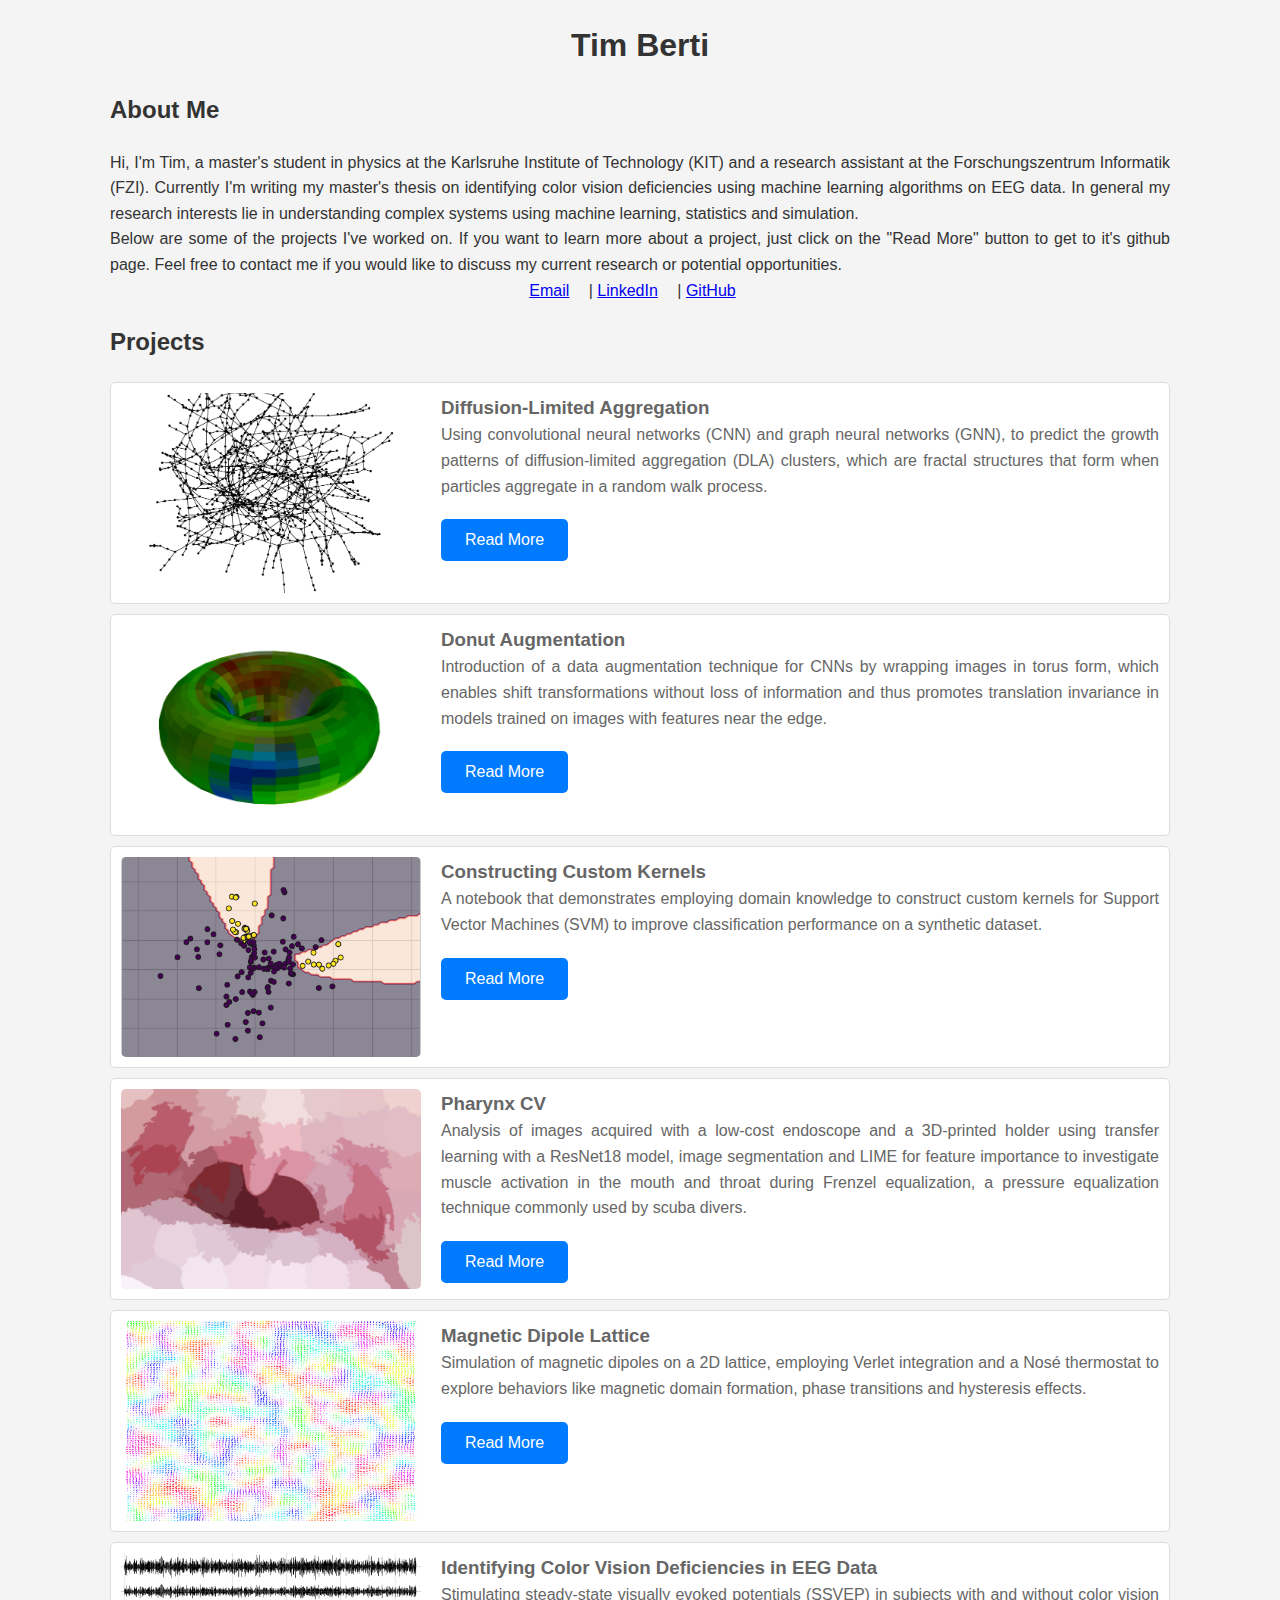
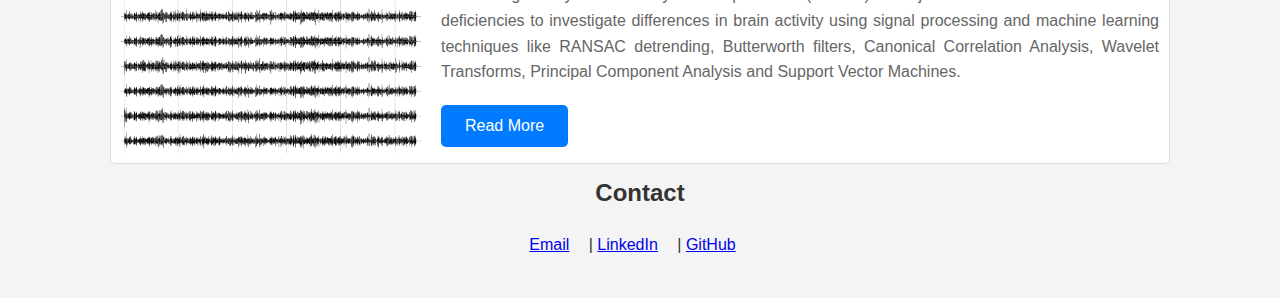
==== index.html @ b126a379 "about" ====
<!DOCTYPE html>
<html lang="en">
<head>
    <meta charset="UTF-8">
    <meta name="viewport" content="width=device-width, initial-scale=1.0">
    <title>Tim Berti - Portfolio</title>
    <meta name="description" content="Tim Berti's portfolio website showcasing projects and research in physics, machine learning, data science and simulation.">
    <meta name="keywords" content="Tim Berti, portfolio, physics, machine learning, data science, simulation, research">
    <meta name="author" content="Tim Berti">
    <link rel="stylesheet" href="style.css">
</head>
<body class="container">
    <header>
        <h1>Tim Berti</h1>
    </header>
    <section id="about">
        <h2>About Me</h2>
        <p>
            Hi, I'm Tim, a master's student in physics at the Karlsruhe Institute of Technology (KIT) and a research assistant at the Forschungszentrum Informatik (FZI). Currently I'm writing my master's thesis on identifying color vision deficiencies using machine learning algorithms on EEG data. In general my research interests lie in understanding complex systems using machine learning, statistics and simulation. 
        </p>
        <p>
            Below are some of the projects I've worked on. If you want to learn more about a project, just click on the "Read More" button to get to it's github page. Feel free to contact me if you would like to discuss my current research or potential opportunities.
        </p>
        <p class="nav-links"><a href="mailto:tim.fabian.berti@gmail.com">Email</a> | <a href="https://www.linkedin.com/in/tim-berti/">LinkedIn</a> | <a href="https://www.github.com/TimBerti">GitHub</a></p>
    </section>
    <section id="projects">
        <h2>Projects</h2>
        <div class="project-card">
            <img src="./images/graph.png" alt="DLA">
            <div>
                <h3>Diffusion-Limited Aggregation</h3>
                <p class="project-description">
                    Using convolutional neural networks (CNN) and graph neural networks (GNN), to predict the growth patterns of diffusion-limited aggregation (DLA) clusters, which are fractal structures that form when particles aggregate in a random walk process.
                </p>
                <button class="project-button" onclick="window.location.href='https://github.com/TimBerti/diffusion-limited-aggregation'">
                    Read More
                </button>
            </div>
        </div>
        <div class="project-card">
            <img src="./images/donut.png" alt="Donut">
            <div>
                <h3>Donut Augmentation</h3>
                <p class="project-description">
                    Introduction of a data augmentation technique for CNNs by wrapping images in torus form, which enables shift transformations without loss of information and thus promotes translation invariance in models trained on images with features near the edge.
                </p>
                <button class="project-button" onclick="window.location.href='https://github.com/TimBerti/donut-augmentation'">
                    Read More
                </button>
            </div>
        </div>
        <div class="project-card">
            <img src="./images/generalized_cone_kernel.png" alt="Custom Kernel">
            <div>
                <h3>Constructing Custom Kernels</h3>
                <p class="project-description">
                    A notebook that demonstrates employing domain knowledge to construct custom kernels for Support Vector Machines (SVM) to improve classification performance on a synthetic dataset.
                </p>
                <button class="project-button" onclick="window.location.href='./articles/generalized_cone_kernel.html'">
                    Read More
                </button>
            </div>
        </div>
        <div class="project-card">
            <img src="./images/superpixel.png" alt="Pharynx">
            <div>
                <h3>Pharynx CV</h3>
                <p class="project-description">
                    Analysis of images acquired with a low-cost endoscope and a 3D-printed holder using transfer learning with a ResNet18 model, image segmentation and LIME for feature importance to investigate muscle activation in the mouth and throat during Frenzel equalization, a pressure equalization technique commonly used by scuba divers.
                </p>
                <button class="project-button" onclick="window.location.href='https://github.com/TimBerti/pharynx-cv'">
                    Read More
                </button>
            </div>
        </div>
        <div class="project-card">
            <img src="./images/lattice_100.png" alt="Magnetic Dipole Lattice">
            <div>
                <h3>Magnetic Dipole Lattice</h3>
                <p class="project-description">
                    Simulation of magnetic dipoles on a 2D lattice, employing Verlet integration and a Nosé thermostat to explore behaviors like magnetic domain formation, phase transitions and hysteresis effects.
                </p>
                <button class="project-button" onclick="window.location.href='https://github.com/TimBerti/magnetic-dipole-lattice'">
                    Read More
                </button>
            </div>
        </div>
        <div class="project-card">
            <img src="./images/eeg.png" alt="EEG">
            <div>
                <h3>Identifying Color Vision Deficiencies in EEG Data</h3>
                <p class="project-description">
                    Stimulating steady-state visually evoked potentials (SSVEP) in subjects with and without color vision deficiencies to investigate differences in brain activity using signal processing and machine learning techniques like RANSAC detrending, Butterworth filters, Canonical Correlation Analysis, Wavelet Transforms, Principal Component Analysis and Support Vector Machines.
                </p>
                <button class="project-button" onclick="window.location.href='https://github.com/TimBerti/ssvep-cvd'">
                    Read More
                </button>
            </div>
        </div>
    </section>
    <section id="contact" class="centered">
        <h2>Contact</h2>
        <p class="nav-links"><a href="mailto:tim.fabian.berti@gmail.com">Email</a> | <a href="https://www.linkedin.com/in/tim-berti/">LinkedIn</a> | <a href="https://www.github.com/TimBerti">GitHub</a></p>
    </section>
</body>
</html>

<script async src="https://www.googletagmanager.com/gtag/js?id=G-N5M7EVT8NL"></script>
<script>
  window.dataLayer = window.dataLayer || [];
  function gtag(){dataLayer.push(arguments);}
  gtag('js', new Date());

  gtag('config', 'G-N5M7EVT8NL');
</script>
---- style.css ----
/* Reset some default styles */
* {
    margin: 0;
    padding: 0;
    box-sizing: border-box;
}

body {
    font-family: 'Segoe UI', Tahoma, Geneva, Verdana, sans-serif;
    line-height: 1.6;
    color: #333;
    background-color: #f4f4f4;
    padding: 20px;
    max-width: 1100px;
    margin: auto;
    text-align: justify;
}

header, .contact, h2 {
    margin-bottom: 20px;
}

header, .centered {
    text-align: center;
}

h1, h2 {
    color: #333;
}

.nav-links a {
    margin-right: 15px;
}

.nav-links {
    text-align: center;
    margin-bottom: 20px;
}

.section {
    margin-bottom: 20px;
}

.project-card {
    display: flex;
    background: #fff;
    border: 1px solid #ddd;
    margin-bottom: 10px;
    padding: 10px;
    border-radius: 5px;
    transition: box-shadow 0.3s ease;
    align-items: flex-start; /* Adjust vertical alignment */
}

.project-card:hover {
    box-shadow: 0 5px 15px rgba(0,0,0,0.1);
}

.project-card img {
    flex: 0 0 auto; /* Don't grow, don't shrink, auto for natural aspect ratio */
    width: 300px; /* Fixed width for all images */
    height: 200px; /* Fixed height for all images */
    object-fit: cover; /* Cover the area without breaking aspect ratio */
    margin-right: 20px;
    border-radius: 5px;
}

.project-description, h3 {
    color: #666;
    margin: 0;
    text-align: justify;
}

.project-button {
    display: inline-block;
    background-color: #007BFF; /* Primary button color */
    color: #FFFFFF; /* Text color */
    padding: 12px 24px; /* Vertical and horizontal padding */
    font-size: 16px; /* Text size */
    border: none; /* Removes the default border */
    cursor: pointer; /* Changes the cursor to indicate it's clickable */
    border-radius: 5px; /* Rounds the corners */
    text-decoration: none; /* Removes underline from links */
    transition: background-color 0.3s ease, box-shadow 0.3s ease; /* Smooth transition for hover effects */
    margin-top: 20px; /* Adds space between the button and the text */
}

.project-button:hover {
    background-color: #0056b3; /* Darker shade for hover state */
    box-shadow: 0 5px 15px rgba(0, 0, 0, 0.1); /* Adds shadow to lift the button */
}

/* Responsive design for smaller screens */
@media (max-width: 768px) {
    .container {
        padding: 10px;
    }

    .project-card {
        flex-direction: column;
        text-align: center;
    }

    .project-card img {
        margin: 0 auto 20px; /* Center image on small screens and add margin below */
        width: 100%; /* Make image full width on small screens */
        max-width: 300px; /* Adjust max-width for mobile */
        height: auto; /* Adjust height to maintain aspect ratio on small screens */
    }
}
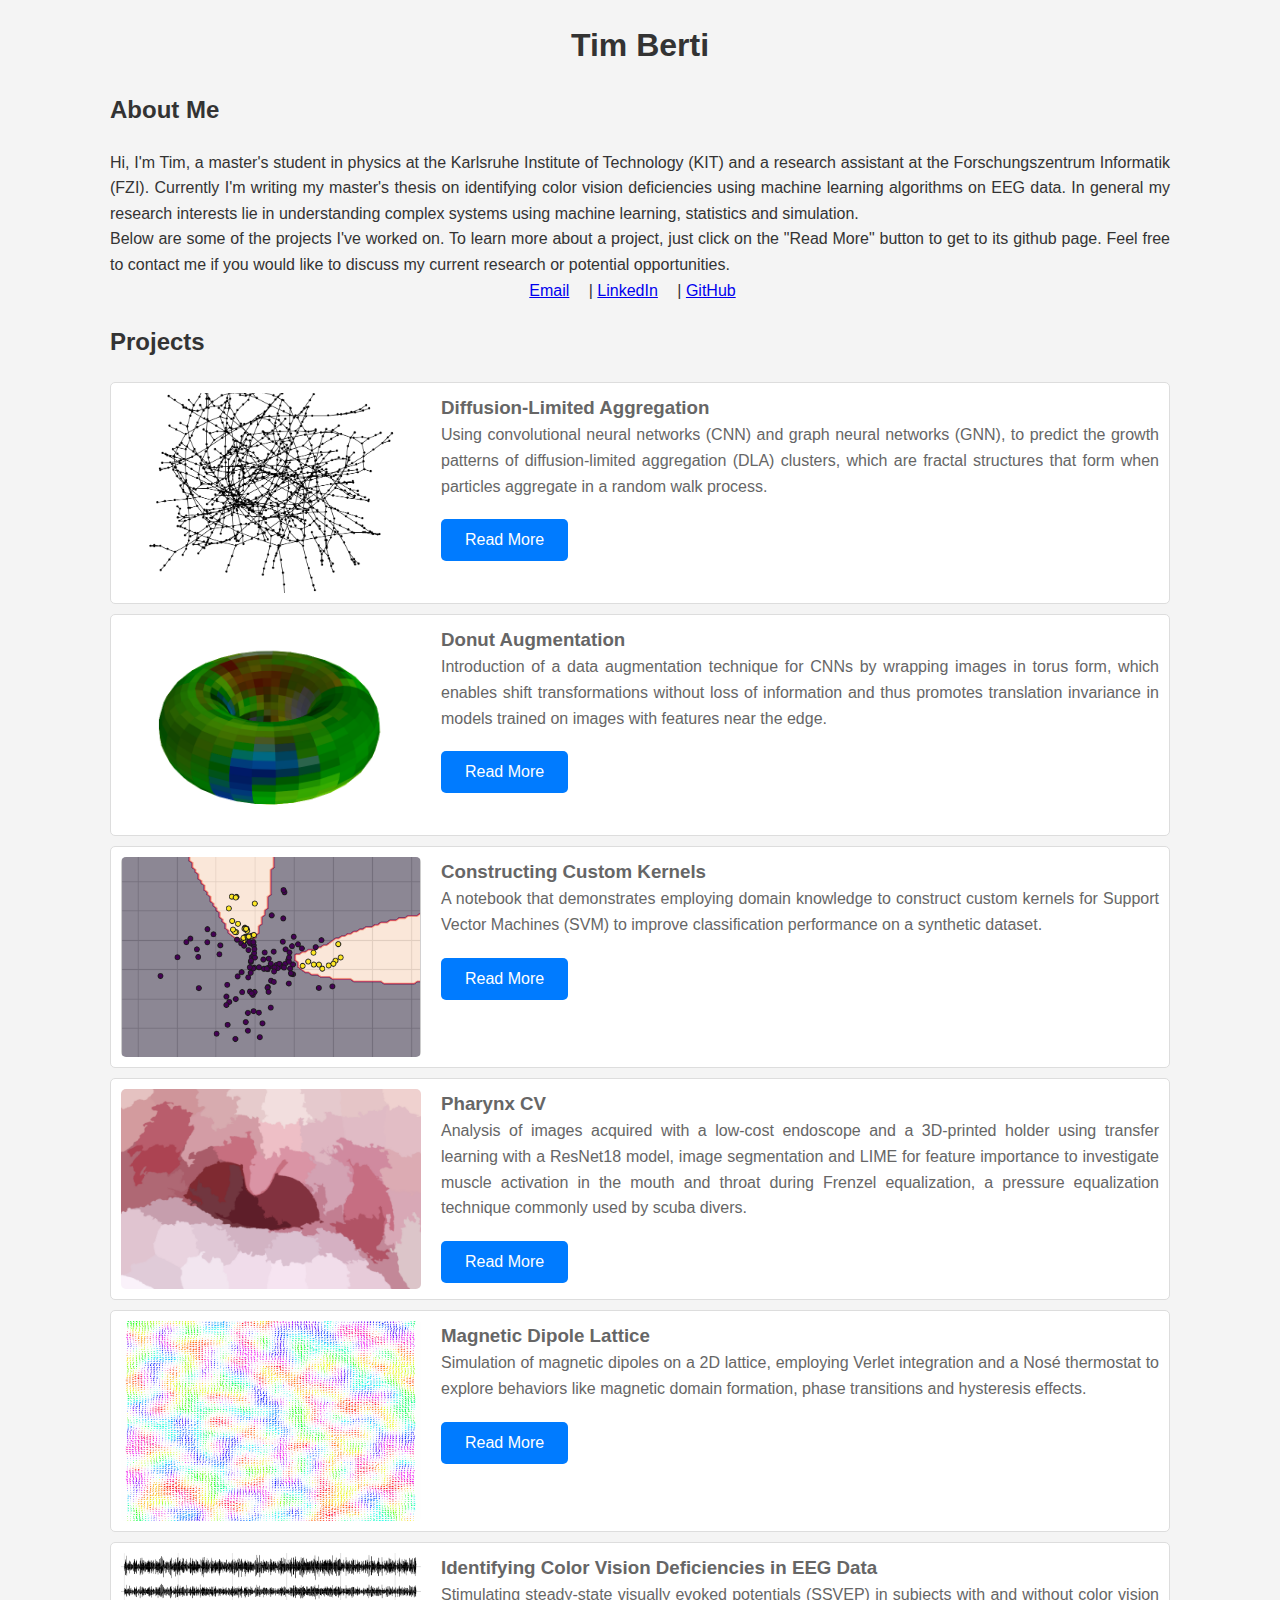
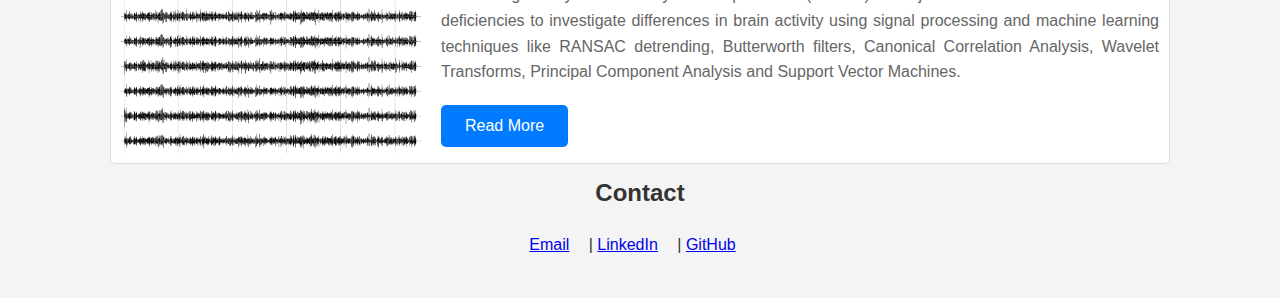
==== commit 3364c64c: "about" ====
--- a/index.html
+++ b/index.html
@@ -19,7 +19,7 @@
             Hi, I'm Tim, a master's student in physics at the Karlsruhe Institute of Technology (KIT) and a research assistant at the Forschungszentrum Informatik (FZI). Currently I'm writing my master's thesis on identifying color vision deficiencies using machine learning algorithms on EEG data. In general my research interests lie in understanding complex systems using machine learning, statistics and simulation. 
         </p>
         <p>
-            Below are some of the projects I've worked on. If you want to learn more about a project, just click on the "Read More" button to get to it's github page. Feel free to contact me if you would like to discuss my current research or potential opportunities.
+            Below are some of the projects I've worked on. To learn more about a project, just click on the "Read More" button to get to its github page. Feel free to contact me if you would like to discuss my current research or potential opportunities.
         </p>
         <p class="nav-links"><a href="mailto:tim.fabian.berti@gmail.com">Email</a> | <a href="https://www.linkedin.com/in/tim-berti/">LinkedIn</a> | <a href="https://www.github.com/TimBerti">GitHub</a></p>
     </section>
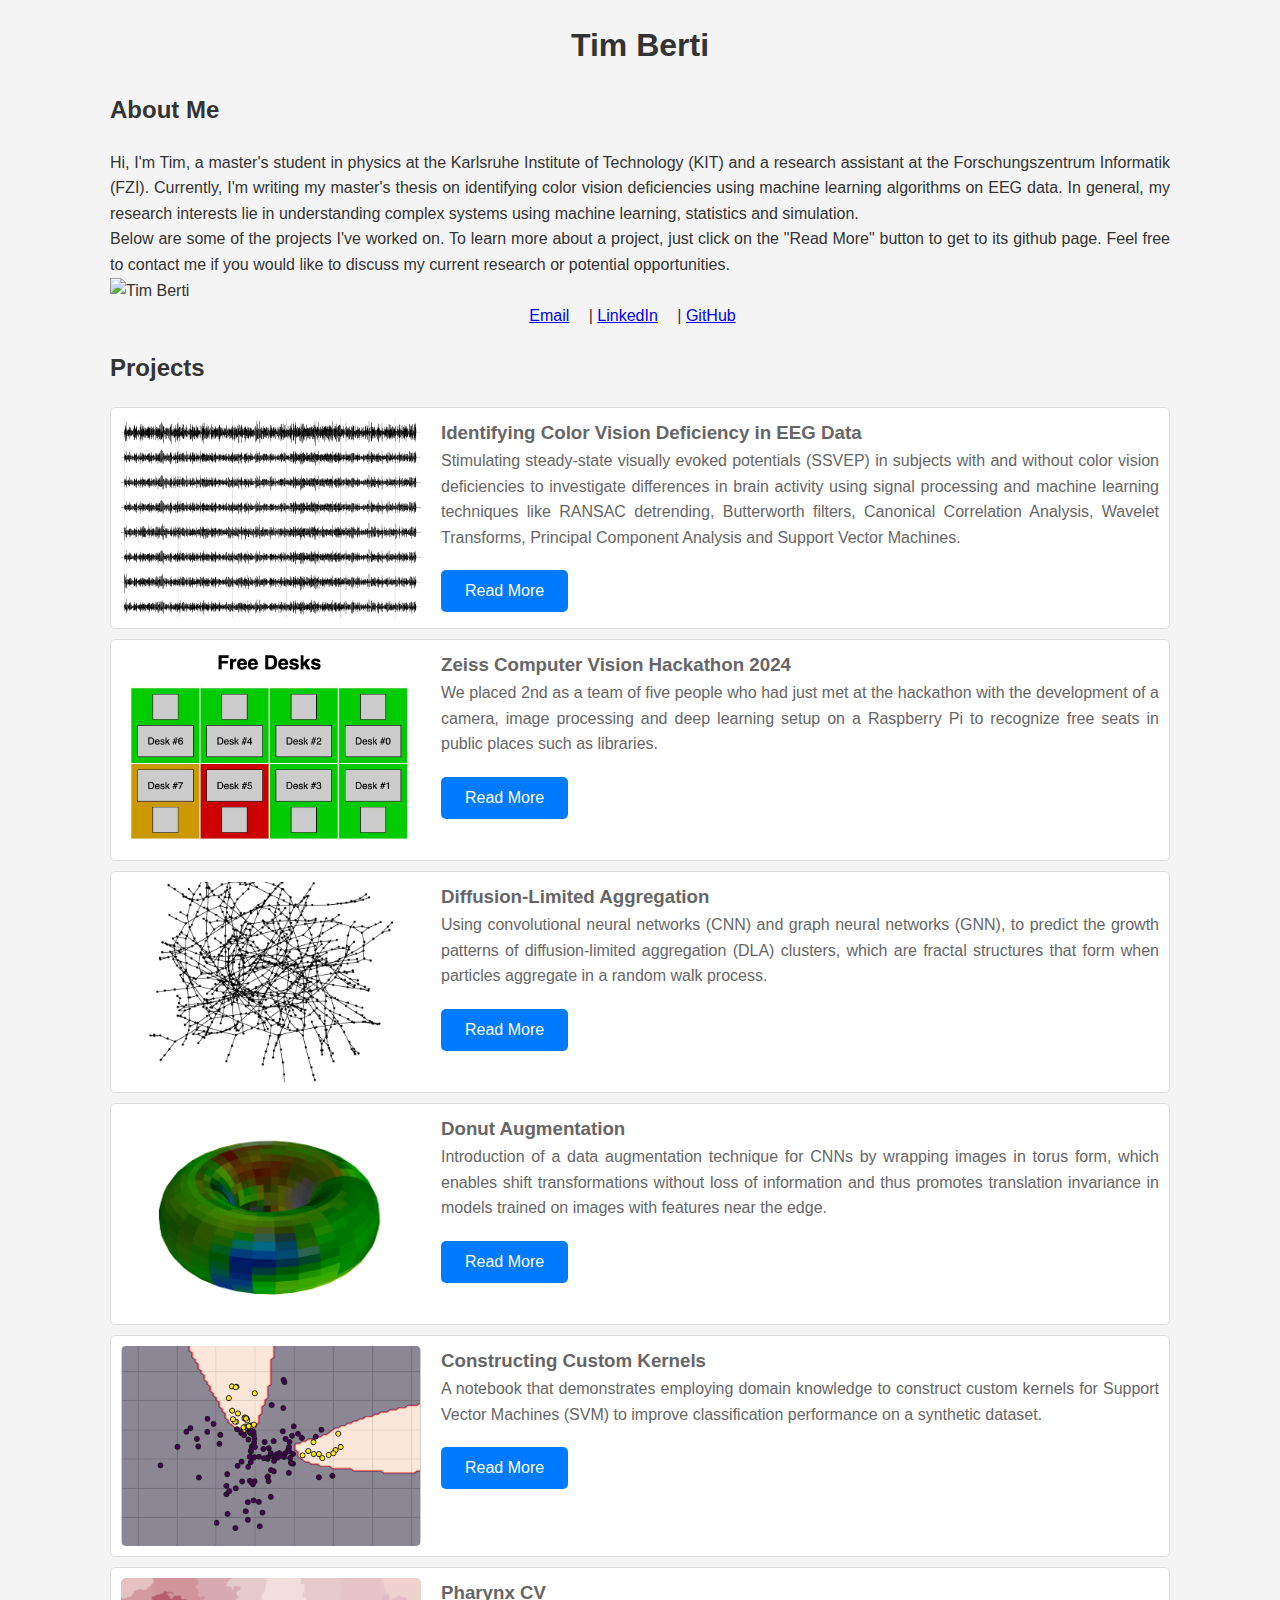
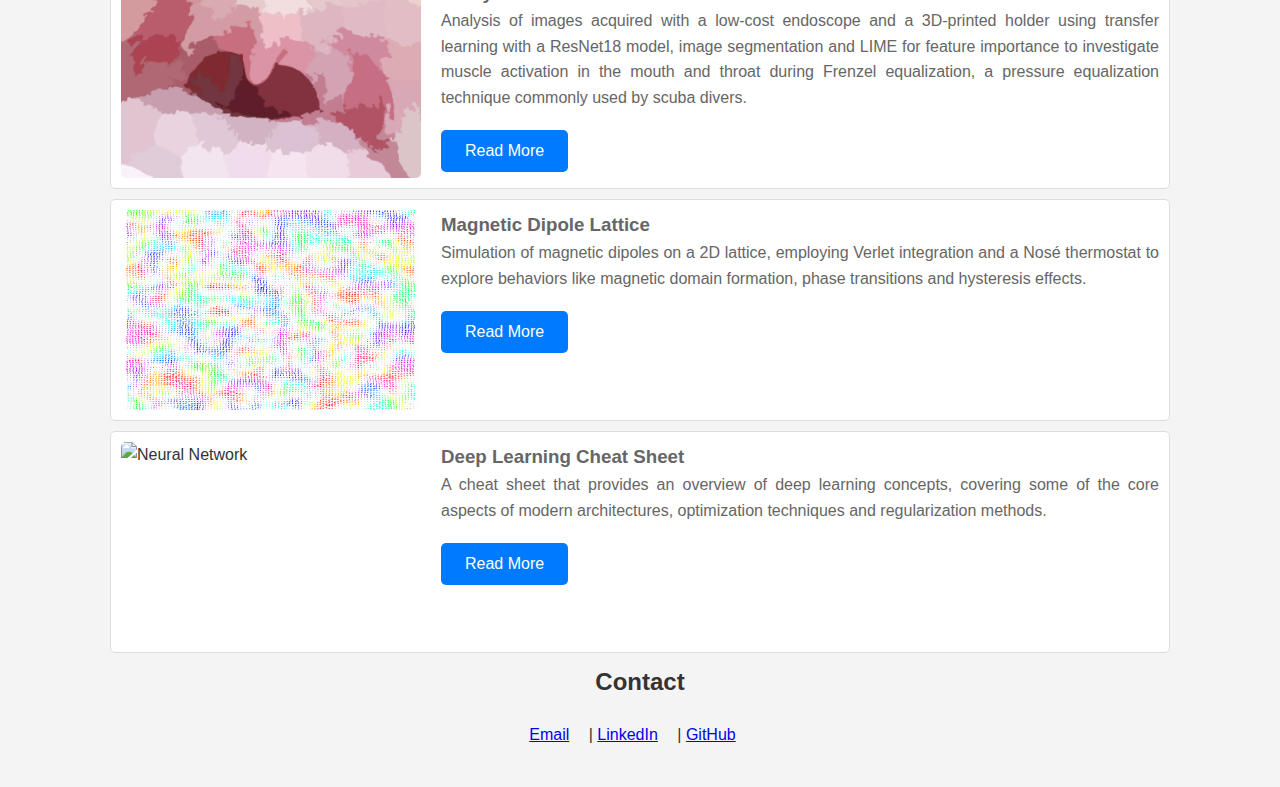
==== commit 8e2c7102: "zeiss hackathon" ====
--- a/index.html
+++ b/index.html
@@ -1,115 +1,221 @@
 <!DOCTYPE html>
 <html lang="en">
-<head>
-    <meta charset="UTF-8">
-    <meta name="viewport" content="width=device-width, initial-scale=1.0">
+  <head>
+    <meta charset="UTF-8" />
+    <meta name="viewport" content="width=device-width, initial-scale=1.0" />
     <title>Tim Berti - Portfolio</title>
-    <meta name="description" content="Tim Berti's portfolio website showcasing projects and research in physics, machine learning, data science and simulation.">
-    <meta name="keywords" content="Tim Berti, portfolio, physics, machine learning, data science, simulation, research">
-    <meta name="author" content="Tim Berti">
-    <link rel="stylesheet" href="style.css">
-</head>
-<body class="container">
+    <link rel="icon" type="image/png" href="images/favicon.png" />
+    <meta
+      name="description"
+      content="Tim Berti's portfolio website showcasing projects and research in physics, machine learning, data science and simulation."
+    />
+    <meta
+      name="keywords"
+      content="Tim Berti, portfolio, physics, machine learning, data science, simulation, research"
+    />
+    <meta name="author" content="Tim Berti" />
+    <link rel="stylesheet" href="style.css" />
+  </head>
+  <body class="container">
     <header>
-        <h1>Tim Berti</h1>
+      <h1>Tim Berti</h1>
     </header>
     <section id="about">
-        <h2>About Me</h2>
-        <p>
-            Hi, I'm Tim, a master's student in physics at the Karlsruhe Institute of Technology (KIT) and a research assistant at the Forschungszentrum Informatik (FZI). Currently I'm writing my master's thesis on identifying color vision deficiencies using machine learning algorithms on EEG data. In general my research interests lie in understanding complex systems using machine learning, statistics and simulation. 
-        </p>
-        <p>
-            Below are some of the projects I've worked on. To learn more about a project, just click on the "Read More" button to get to its github page. Feel free to contact me if you would like to discuss my current research or potential opportunities.
-        </p>
-        <p class="nav-links"><a href="mailto:tim.fabian.berti@gmail.com">Email</a> | <a href="https://www.linkedin.com/in/tim-berti/">LinkedIn</a> | <a href="https://www.github.com/TimBerti">GitHub</a></p>
+      <div class="about-me-container">
+        <div class="about-me-text">
+          <h2>About Me</h2>
+          <p>
+            Hi, I'm Tim, a master's student in physics at the Karlsruhe
+            Institute of Technology (KIT) and a research assistant at the
+            Forschungszentrum Informatik (FZI). Currently, I'm writing my
+            master's thesis on identifying color vision deficiencies using
+            machine learning algorithms on EEG data. In general, my research
+            interests lie in understanding complex systems using machine
+            learning, statistics and simulation.
+          </p>
+          <p>
+            Below are some of the projects I've worked on. To learn more about a
+            project, just click on the "Read More" button to get to its github
+            page. Feel free to contact me if you would like to discuss my
+            current research or potential opportunities.
+          </p>
+        </div>
+        <img
+          src="./images/portrait.jpg"
+          alt="Tim Berti"
+          class="portrait"
+        />
+      </div>
+          <p class="nav-links">
+            <a href="mailto:tim.fabian.berti@gmail.com">Email</a> |
+            <a href="https://www.linkedin.com/in/tim-berti/">LinkedIn</a> |
+            <a href="https://www.github.com/TimBerti">GitHub</a>
+          </p>
     </section>
     <section id="projects">
-        <h2>Projects</h2>
-        <div class="project-card">
-            <img src="./images/graph.png" alt="DLA">
-            <div>
-                <h3>Diffusion-Limited Aggregation</h3>
-                <p class="project-description">
-                    Using convolutional neural networks (CNN) and graph neural networks (GNN), to predict the growth patterns of diffusion-limited aggregation (DLA) clusters, which are fractal structures that form when particles aggregate in a random walk process.
-                </p>
-                <button class="project-button" onclick="window.location.href='https://github.com/TimBerti/diffusion-limited-aggregation'">
-                    Read More
-                </button>
-            </div>
-        </div>
-        <div class="project-card">
-            <img src="./images/donut.png" alt="Donut">
-            <div>
-                <h3>Donut Augmentation</h3>
-                <p class="project-description">
-                    Introduction of a data augmentation technique for CNNs by wrapping images in torus form, which enables shift transformations without loss of information and thus promotes translation invariance in models trained on images with features near the edge.
-                </p>
-                <button class="project-button" onclick="window.location.href='https://github.com/TimBerti/donut-augmentation'">
-                    Read More
-                </button>
-            </div>
-        </div>
-        <div class="project-card">
-            <img src="./images/generalized_cone_kernel.png" alt="Custom Kernel">
-            <div>
-                <h3>Constructing Custom Kernels</h3>
-                <p class="project-description">
-                    A notebook that demonstrates employing domain knowledge to construct custom kernels for Support Vector Machines (SVM) to improve classification performance on a synthetic dataset.
-                </p>
-                <button class="project-button" onclick="window.location.href='./articles/generalized_cone_kernel.html'">
-                    Read More
-                </button>
-            </div>
-        </div>
-        <div class="project-card">
-            <img src="./images/superpixel.png" alt="Pharynx">
-            <div>
-                <h3>Pharynx CV</h3>
-                <p class="project-description">
-                    Analysis of images acquired with a low-cost endoscope and a 3D-printed holder using transfer learning with a ResNet18 model, image segmentation and LIME for feature importance to investigate muscle activation in the mouth and throat during Frenzel equalization, a pressure equalization technique commonly used by scuba divers.
-                </p>
-                <button class="project-button" onclick="window.location.href='https://github.com/TimBerti/pharynx-cv'">
-                    Read More
-                </button>
-            </div>
-        </div>
-        <div class="project-card">
-            <img src="./images/lattice_100.png" alt="Magnetic Dipole Lattice">
-            <div>
-                <h3>Magnetic Dipole Lattice</h3>
-                <p class="project-description">
-                    Simulation of magnetic dipoles on a 2D lattice, employing Verlet integration and a Nosé thermostat to explore behaviors like magnetic domain formation, phase transitions and hysteresis effects.
-                </p>
-                <button class="project-button" onclick="window.location.href='https://github.com/TimBerti/magnetic-dipole-lattice'">
-                    Read More
-                </button>
-            </div>
-        </div>
-        <div class="project-card">
-            <img src="./images/eeg.png" alt="EEG">
-            <div>
-                <h3>Identifying Color Vision Deficiencies in EEG Data</h3>
-                <p class="project-description">
-                    Stimulating steady-state visually evoked potentials (SSVEP) in subjects with and without color vision deficiencies to investigate differences in brain activity using signal processing and machine learning techniques like RANSAC detrending, Butterworth filters, Canonical Correlation Analysis, Wavelet Transforms, Principal Component Analysis and Support Vector Machines.
-                </p>
-                <button class="project-button" onclick="window.location.href='https://github.com/TimBerti/ssvep-cvd'">
-                    Read More
-                </button>
-            </div>
-        </div>
+      <h2>Projects</h2>
+      <div class="project-card">
+        <img src="./images/eeg.png" alt="EEG" />
+        <div>
+          <h3>Identifying Color Vision Deficiency in EEG Data</h3>
+          <p class="project-description">
+            Stimulating steady-state visually evoked potentials (SSVEP) in
+            subjects with and without color vision deficiencies to investigate
+            differences in brain activity using signal processing and machine
+            learning techniques like RANSAC detrending, Butterworth filters,
+            Canonical Correlation Analysis, Wavelet Transforms, Principal
+            Component Analysis and Support Vector Machines.
+          </p>
+          <button
+            class="project-button"
+            onclick="window.location.href='https://github.com/TimBerti/ssvep-cvd'"
+          >
+            Read More
+          </button>
+        </div>
+      </div>
+      <div class="project-card">
+        <img src="./images/zeiss_hackathon.png" alt="Zeiss" />
+        <div>
+          <h3>Zeiss Computer Vision Hackathon 2024</h3>
+          <p class="project-description">
+            We placed 2nd as a team of five people who had just met at the hackathon with the development of a camera, image processing and deep learning setup on a Raspberry Pi to recognize free seats in public places such as libraries.
+          </p>
+          <button
+            class="project-button"
+            onclick="window.location.href='https://github.com/TimBerti/zeiss-hackathon-2024'"
+          >
+            Read More
+          </button>
+        </div>
+      </div>
+      <div class="project-card">
+        <img src="./images/graph.png" alt="DLA" />
+        <div>
+          <h3>Diffusion-Limited Aggregation</h3>
+          <p class="project-description">
+            Using convolutional neural networks (CNN) and graph neural networks
+            (GNN), to predict the growth patterns of diffusion-limited
+            aggregation (DLA) clusters, which are fractal structures that form
+            when particles aggregate in a random walk process.
+          </p>
+          <button
+            class="project-button"
+            onclick="window.location.href='https://github.com/TimBerti/diffusion-limited-aggregation'"
+          >
+            Read More
+          </button>
+        </div>
+      </div>
+      <div class="project-card">
+        <img src="./images/donut.png" alt="Donut" />
+        <div>
+          <h3>Donut Augmentation</h3>
+          <p class="project-description">
+            Introduction of a data augmentation technique for CNNs by wrapping
+            images in torus form, which enables shift transformations without
+            loss of information and thus promotes translation invariance in
+            models trained on images with features near the edge.
+          </p>
+          <button
+            class="project-button"
+            onclick="window.location.href='https://github.com/TimBerti/donut-augmentation'"
+          >
+            Read More
+          </button>
+        </div>
+      </div>
+      <div class="project-card">
+        <img src="./images/generalized_cone_kernel.png" alt="Custom Kernel" />
+        <div>
+          <h3>Constructing Custom Kernels</h3>
+          <p class="project-description">
+            A notebook that demonstrates employing domain knowledge to construct
+            custom kernels for Support Vector Machines (SVM) to improve
+            classification performance on a synthetic dataset.
+          </p>
+          <button
+            class="project-button"
+            onclick="window.location.href='./articles/generalized_cone_kernel.html'"
+          >
+            Read More
+          </button>
+        </div>
+      </div>
+      <div class="project-card">
+        <img src="./images/superpixel.png" alt="Pharynx" />
+        <div>
+          <h3>Pharynx CV</h3>
+          <p class="project-description">
+            Analysis of images acquired with a low-cost endoscope and a
+            3D-printed holder using transfer learning with a ResNet18 model,
+            image segmentation and LIME for feature importance to investigate
+            muscle activation in the mouth and throat during Frenzel
+            equalization, a pressure equalization technique commonly used by
+            scuba divers.
+          </p>
+          <button
+            class="project-button"
+            onclick="window.location.href='https://github.com/TimBerti/pharynx-cv'"
+          >
+            Read More
+          </button>
+        </div>
+      </div>
+      <div class="project-card">
+        <img src="./images/lattice_100.png" alt="Magnetic Dipole Lattice" />
+        <div>
+          <h3>Magnetic Dipole Lattice</h3>
+          <p class="project-description">
+            Simulation of magnetic dipoles on a 2D lattice, employing Verlet
+            integration and a Nosé thermostat to explore behaviors like magnetic
+            domain formation, phase transitions and hysteresis effects.
+          </p>
+          <button
+            class="project-button"
+            onclick="window.location.href='https://github.com/TimBerti/magnetic-dipole-lattice'"
+          >
+            Read More
+          </button>
+        </div>
+      </div>
+      <div class="project-card">
+        <img src="./images/neural_network.png" alt="Neural Network" />
+        <div>
+          <h3>Deep Learning Cheat Sheet</h3>
+          <p class="project-description">
+            A cheat sheet that provides an overview of deep learning concepts, covering some of the core aspects of modern architectures, optimization techniques and regularization methods.
+          </p>
+          <button
+            class="project-button"
+            onclick="window.location.href='https://drive.google.com/file/d/1s1UKpgl6vkFFocFdWyqBOWO9tBx6WQVe/view?usp=sharing'"
+          >
+            Read More
+          </button>
+        </div>
+      </div>
     </section>
     <section id="contact" class="centered">
-        <h2>Contact</h2>
-        <p class="nav-links"><a href="mailto:tim.fabian.berti@gmail.com">Email</a> | <a href="https://www.linkedin.com/in/tim-berti/">LinkedIn</a> | <a href="https://www.github.com/TimBerti">GitHub</a></p>
+      <h2>Contact</h2>
+      <p class="nav-links">
+        <a href="mailto:tim.fabian.berti@gmail.com">Email</a> |
+        <a href="https://www.linkedin.com/in/tim-berti/">LinkedIn</a> |
+        <a href="https://www.github.com/TimBerti">GitHub</a>
+      </p>
     </section>
-</body>
+  </body>
 </html>
 
-<script async src="https://www.googletagmanager.com/gtag/js?id=G-N5M7EVT8NL"></script>
+<script
+  async
+  src="https://www.googletagmanager.com/gtag/js?id=G-N5M7EVT8NL"
+></script>
 <script>
   window.dataLayer = window.dataLayer || [];
-  function gtag(){dataLayer.push(arguments);}
-  gtag('js', new Date());
+  function gtag() {
+    dataLayer.push(arguments);
+  }
+  gtag("js", new Date());
 
-  gtag('config', 'G-N5M7EVT8NL');
-</script>+  gtag("config", "G-N5M7EVT8NL");
+</script>
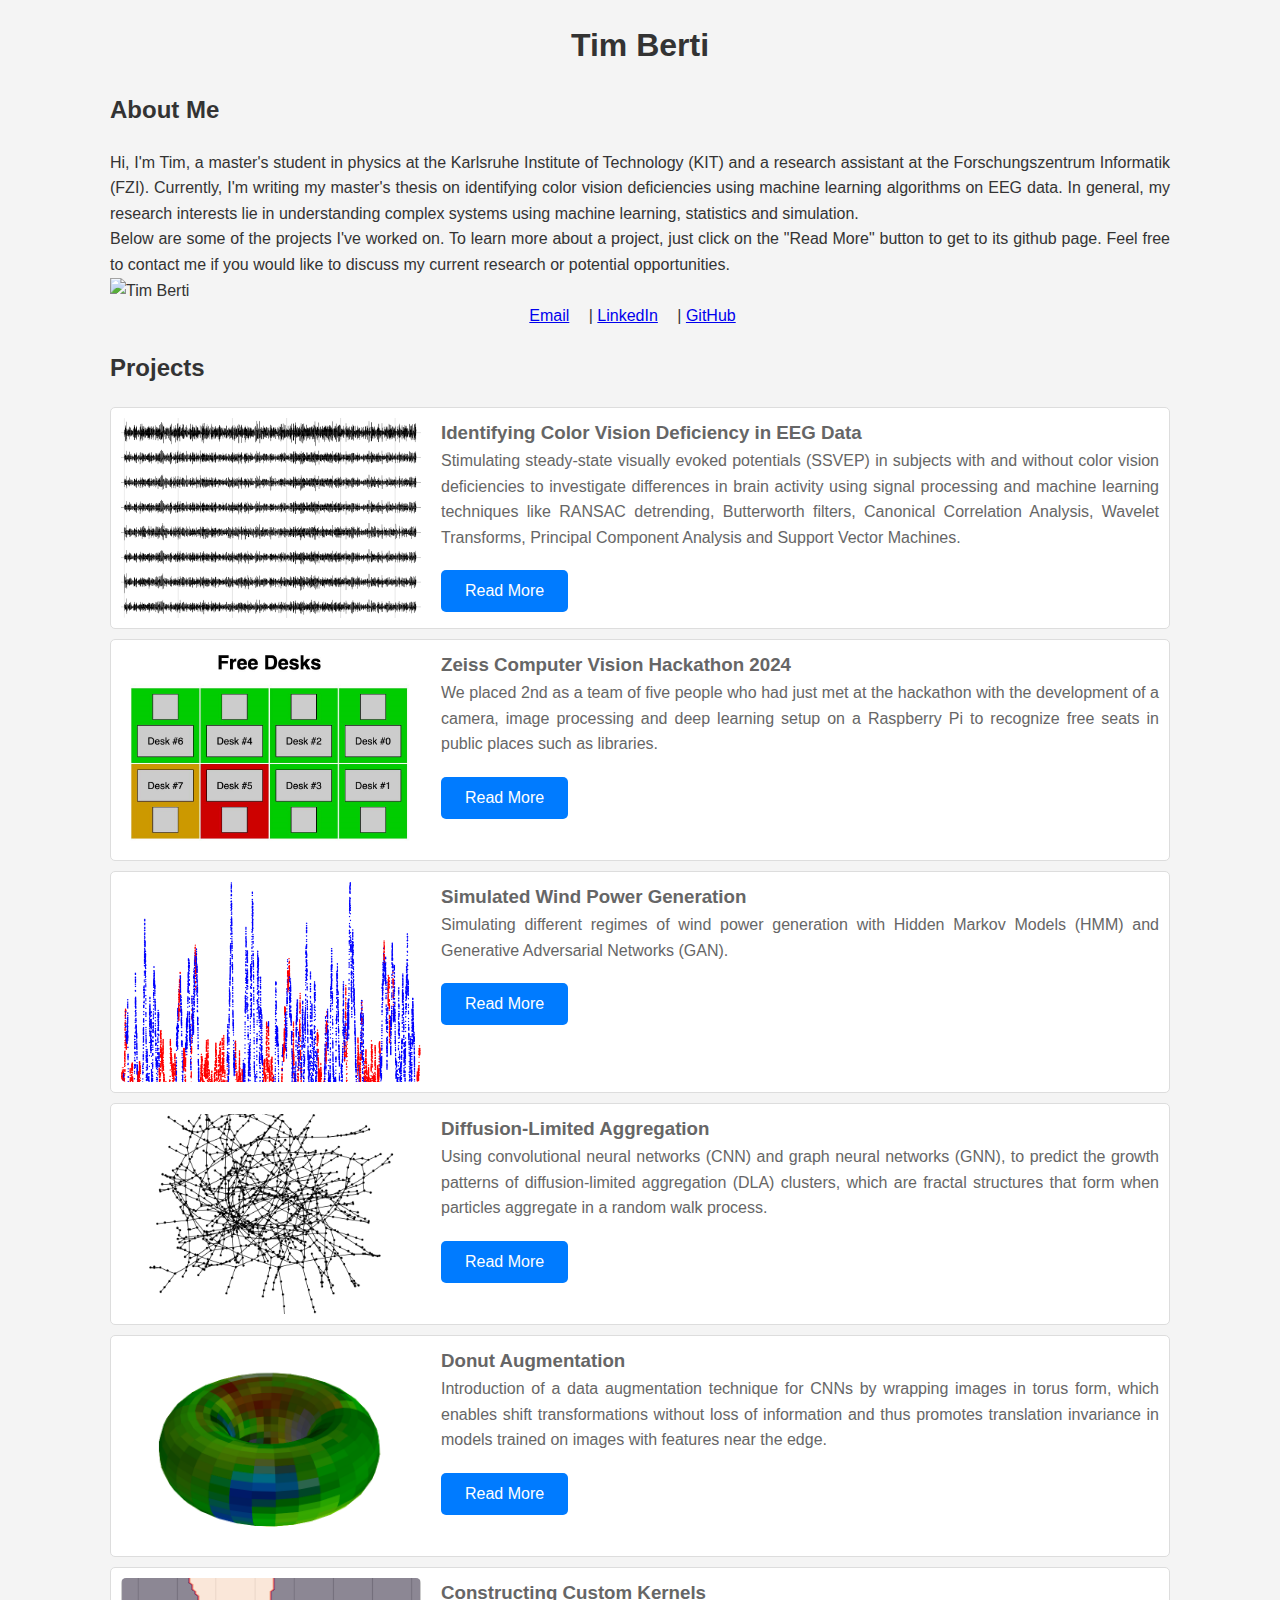
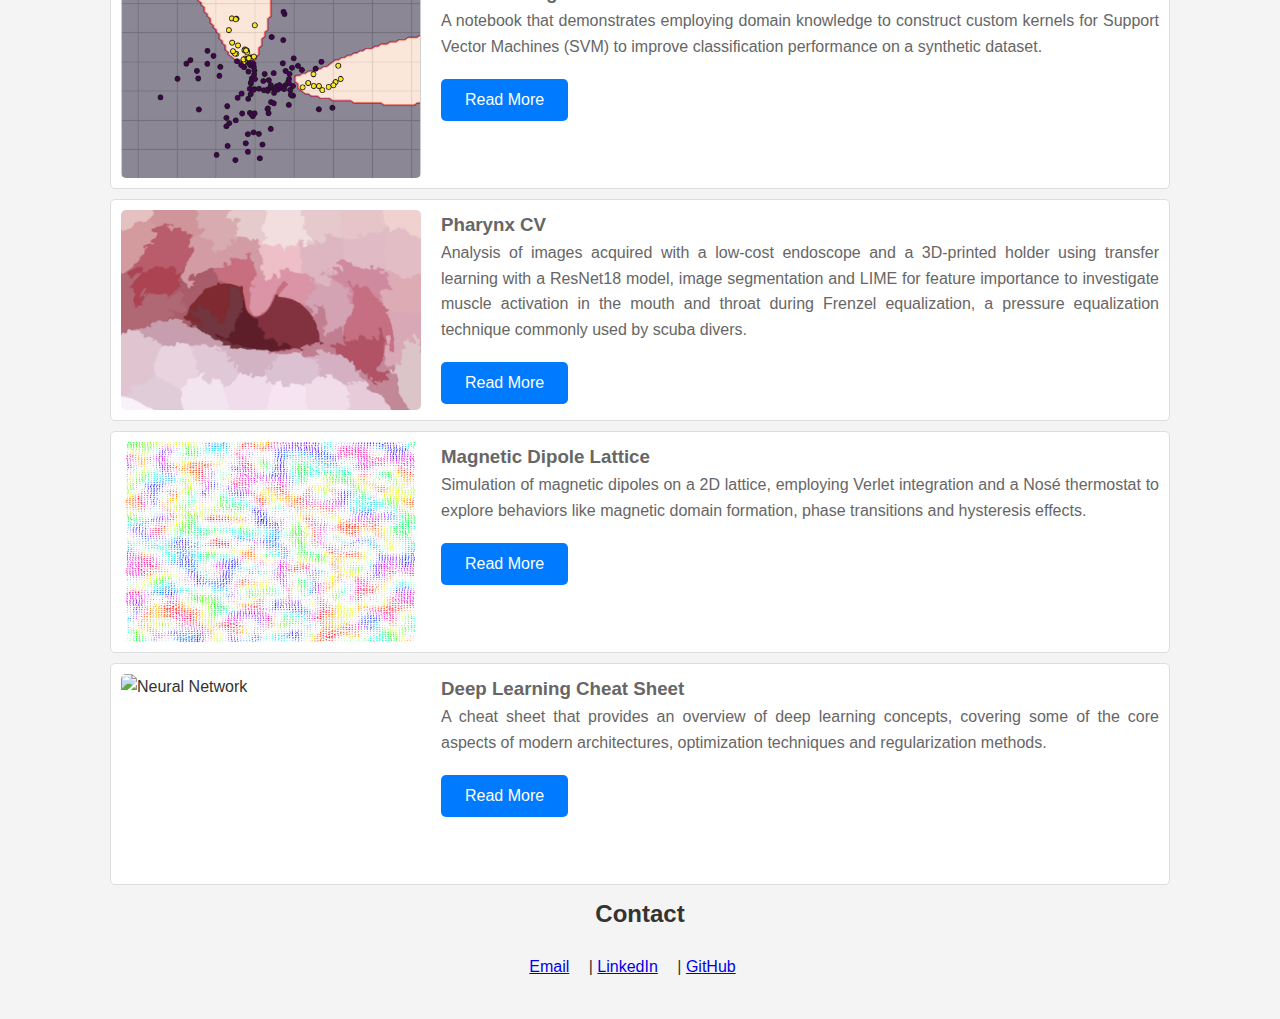
==== commit ae582e45: "wind power simulation" ====
--- a/index.html
+++ b/index.html
@@ -90,6 +90,21 @@
         </div>
       </div>
       <div class="project-card">
+        <img src="./images/wind_power_generation.png" alt="Wind Power Generation" />
+        <div>
+          <h3>Simulated Wind Power Generation</h3>
+          <p class="project-description">
+            Simulating different regimes of wind power generation with Hidden Markov Models (HMM) and Generative Adversarial Networks (GAN).
+          </p>
+          <button
+            class="project-button"
+            onclick="window.location.href='https://github.com/TimBerti/wind-gan'"
+          >
+            Read More
+          </button>
+        </div>
+      </div>
+      <div class="project-card">
         <img src="./images/graph.png" alt="DLA" />
         <div>
           <h3>Diffusion-Limited Aggregation</h3>
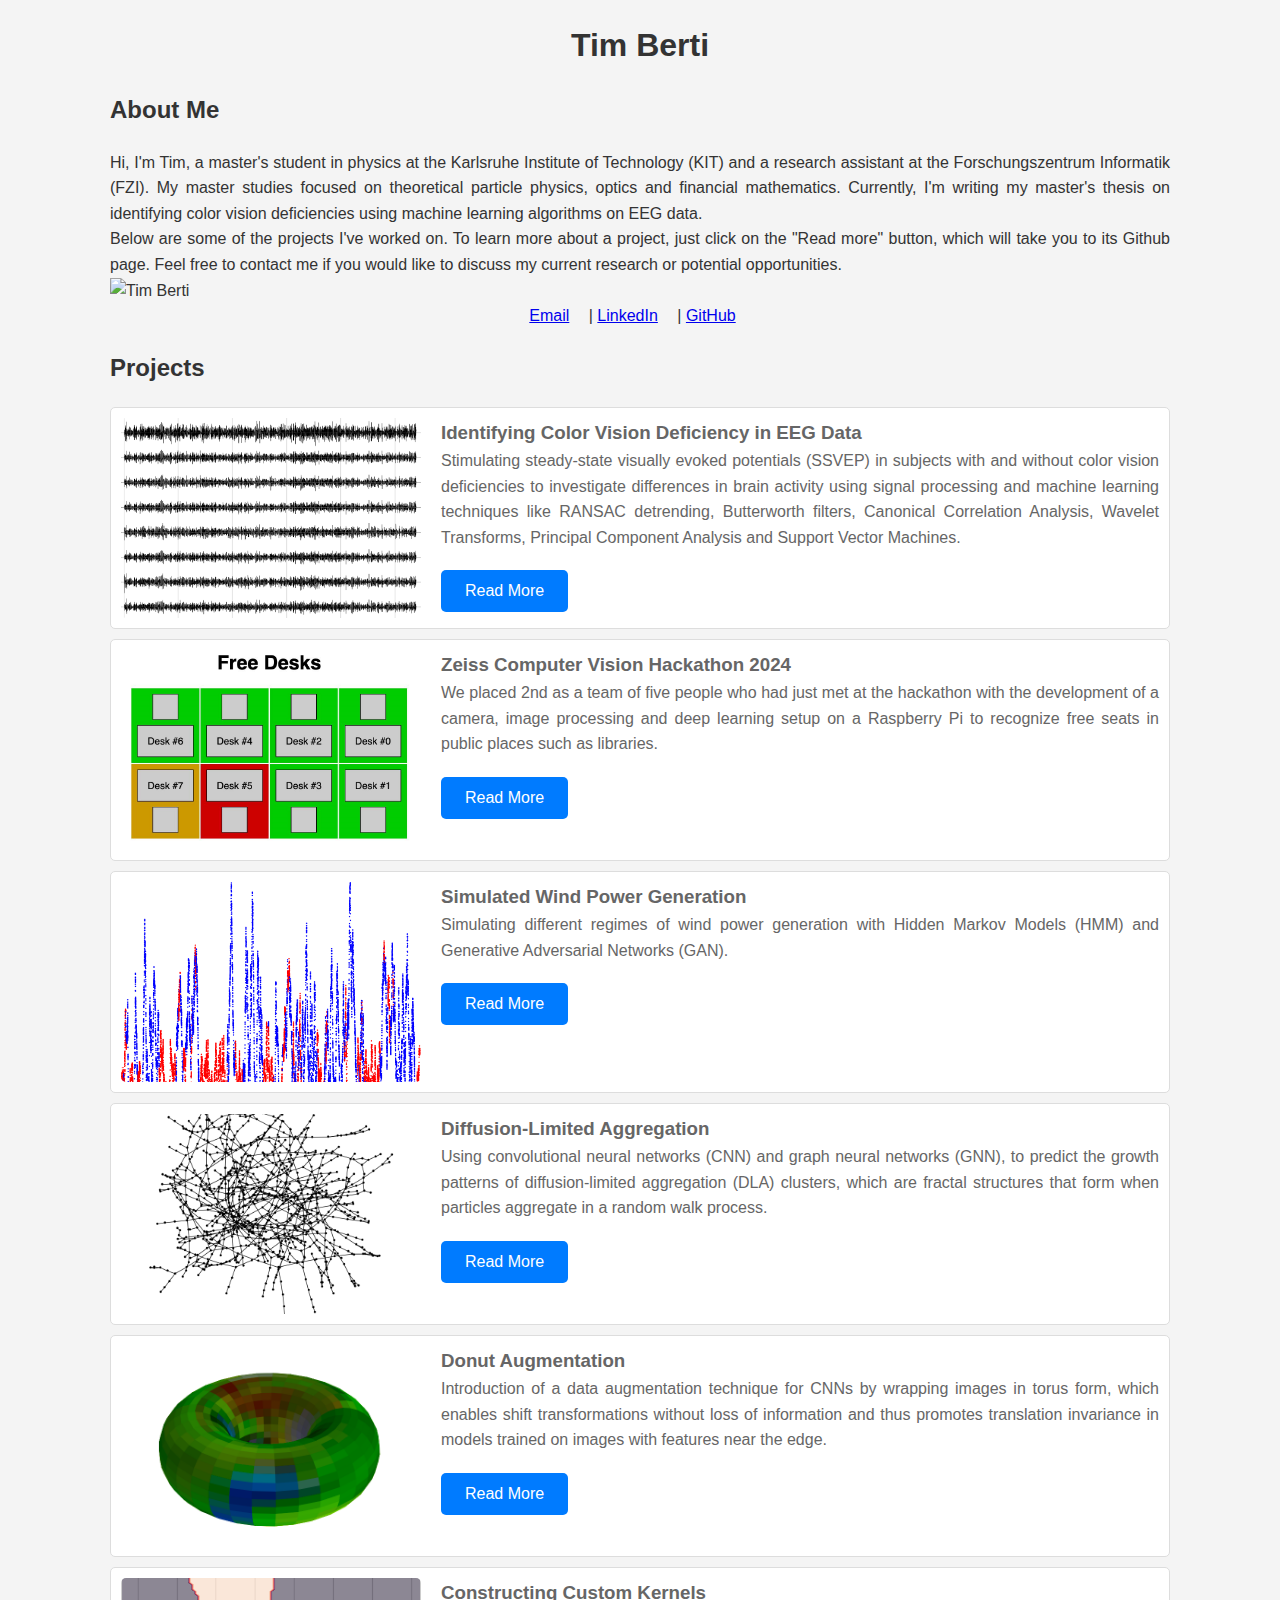
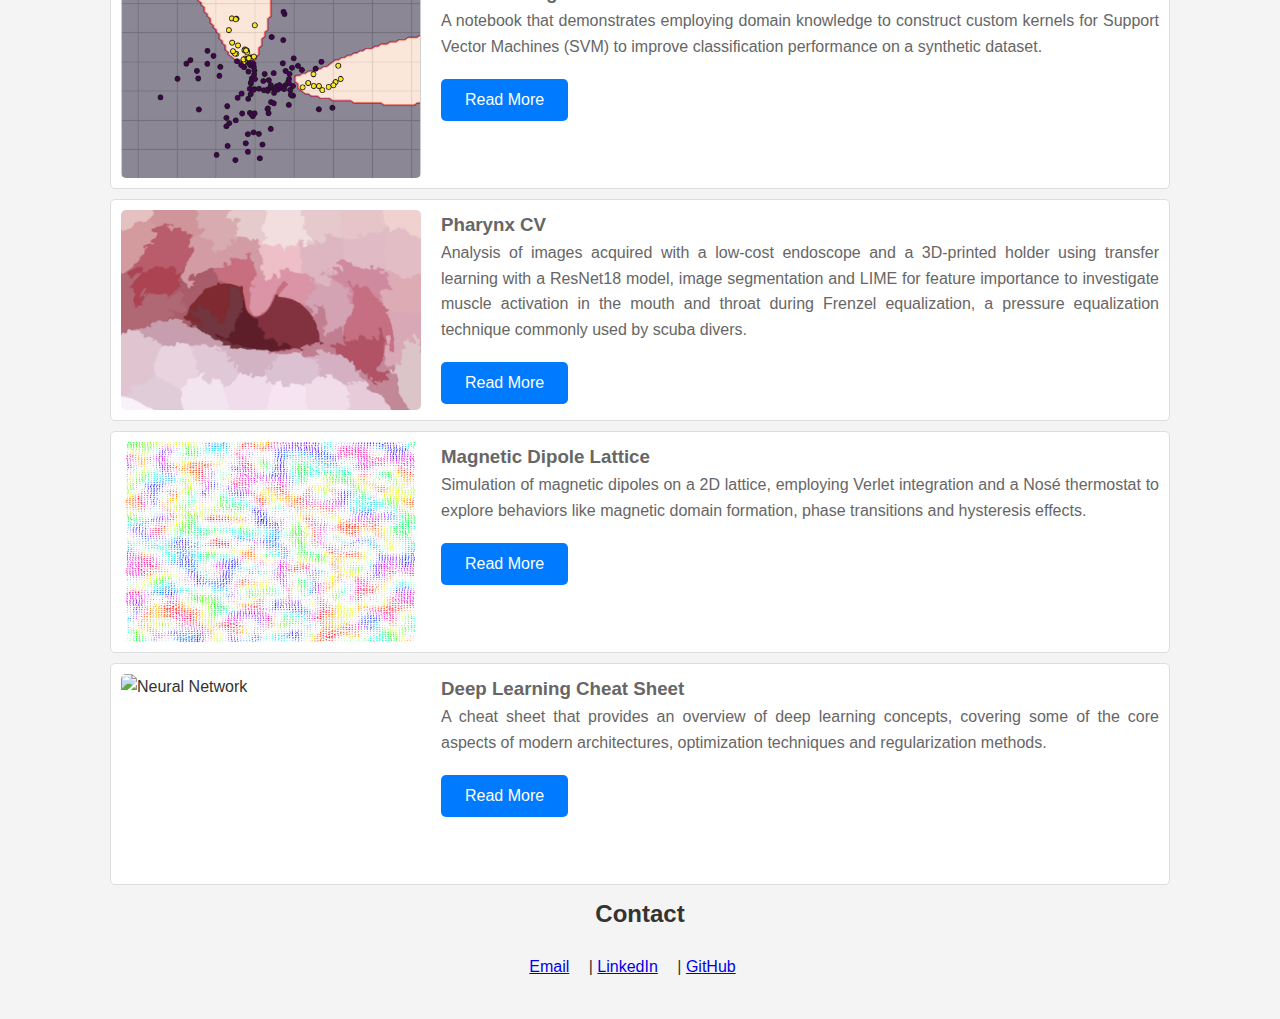
==== commit cc03fd60: "about" ====
--- a/index.html
+++ b/index.html
@@ -25,19 +25,10 @@
         <div class="about-me-text">
           <h2>About Me</h2>
           <p>
-            Hi, I'm Tim, a master's student in physics at the Karlsruhe
-            Institute of Technology (KIT) and a research assistant at the
-            Forschungszentrum Informatik (FZI). Currently, I'm writing my
-            master's thesis on identifying color vision deficiencies using
-            machine learning algorithms on EEG data. In general, my research
-            interests lie in understanding complex systems using machine
-            learning, statistics and simulation.
+            Hi, I'm Tim, a master's student in physics at the Karlsruhe Institute of Technology (KIT) and a research assistant at the Forschungszentrum Informatik (FZI). My master studies focused on  theoretical particle physics, optics and financial mathematics. Currently, I'm writing my master's thesis on identifying color vision deficiencies using machine learning algorithms on EEG data.
           </p>
           <p>
-            Below are some of the projects I've worked on. To learn more about a
-            project, just click on the "Read More" button to get to its github
-            page. Feel free to contact me if you would like to discuss my
-            current research or potential opportunities.
+            Below are some of the projects I've worked on. To learn more about a project, just click on the "Read more" button, which will take you to its Github page. Feel free to contact me if you would like to discuss my current research or potential opportunities.
           </p>
         </div>
         <img
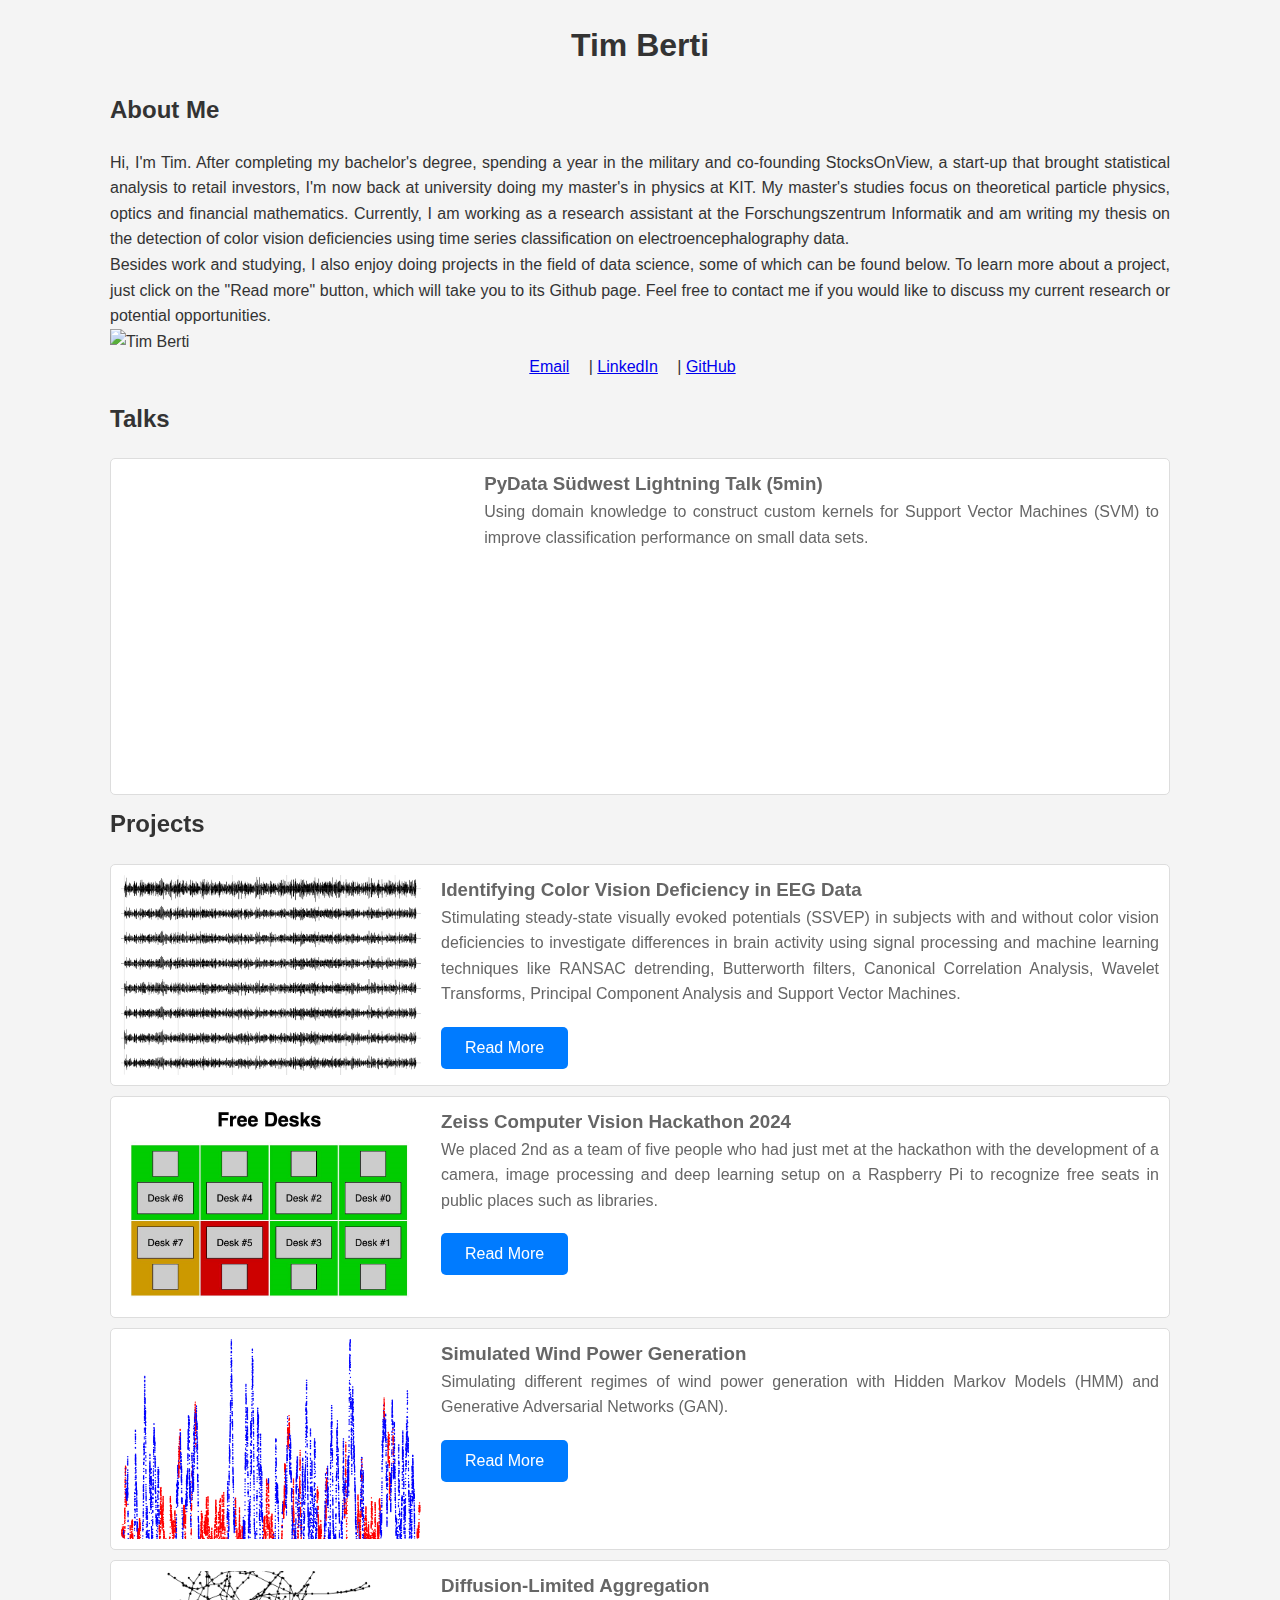
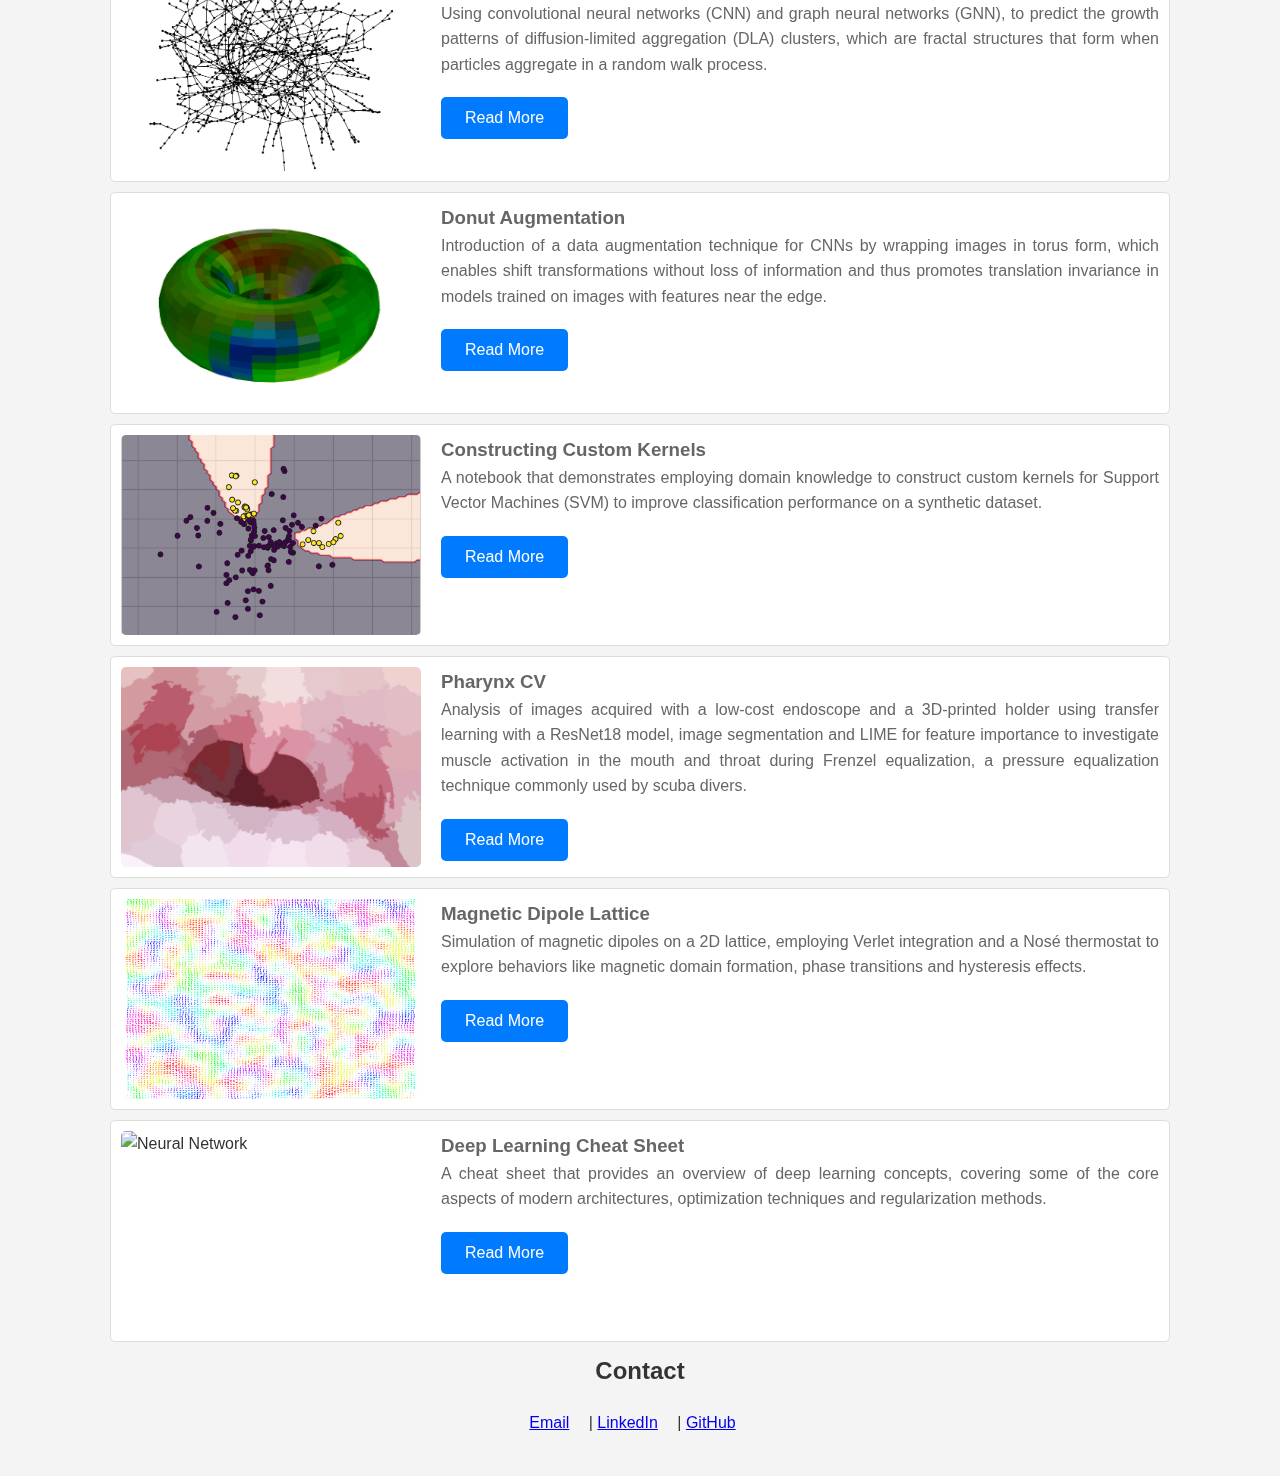
==== commit 6ded833d: "about me" ====
--- a/index.html
+++ b/index.html
@@ -25,10 +25,10 @@
         <div class="about-me-text">
           <h2>About Me</h2>
           <p>
-            Hi, I'm Tim, a master's student in physics at the Karlsruhe Institute of Technology (KIT) and a research assistant at the Forschungszentrum Informatik (FZI). My master studies focused on  theoretical particle physics, optics and financial mathematics. Currently, I'm writing my master's thesis on identifying color vision deficiencies using machine learning algorithms on EEG data.
+            Hi, I'm Tim. After completing my bachelor's degree, spending a year in the military and co-founding StocksOnView, a start-up that brought statistical analysis to retail investors, I'm now back at university doing my master's in physics at KIT. My master's studies focus on theoretical particle physics, optics and financial mathematics. Currently, I am working as a research assistant at the Forschungszentrum Informatik and am writing my thesis on the detection of color vision deficiencies using time series classification on electroencephalography data.
           </p>
           <p>
-            Below are some of the projects I've worked on. To learn more about a project, just click on the "Read more" button, which will take you to its Github page. Feel free to contact me if you would like to discuss my current research or potential opportunities.
+            Besides work and studying, I also enjoy doing projects in the field of data science, some of which can be found below. To learn more about a project, just click on the "Read more" button, which will take you to its Github page. Feel free to contact me if you would like to discuss my current research or potential opportunities.
           </p>
         </div>
         <img
@@ -42,6 +42,18 @@
             <a href="https://www.linkedin.com/in/tim-berti/">LinkedIn</a> |
             <a href="https://www.github.com/TimBerti">GitHub</a>
           </p>
+    </section>
+    <section id="talks">
+      <h2>Talks</h2>
+      <div class="project-card">
+        <iframe width="560" height="315" src="https://www.youtube.com/embed/yViaySnySy8?si=oKaH2LRAlMYh8qfK&amp;start=2385" title="YouTube video player" frameborder="0" allow="accelerometer; autoplay; clipboard-write; encrypted-media; gyroscope; picture-in-picture; web-share" referrerpolicy="strict-origin-when-cross-origin" allowfullscreen></iframe>
+        <div>
+          <h3>PyData Südwest Lightning Talk (5min)</h3>
+          <p class="project-description">
+            Using domain knowledge to construct custom kernels for Support Vector Machines (SVM) to improve classification performance on small data sets.
+          </p>
+        </div>
+      </div>
     </section>
     <section id="projects">
       <h2>Projects</h2>
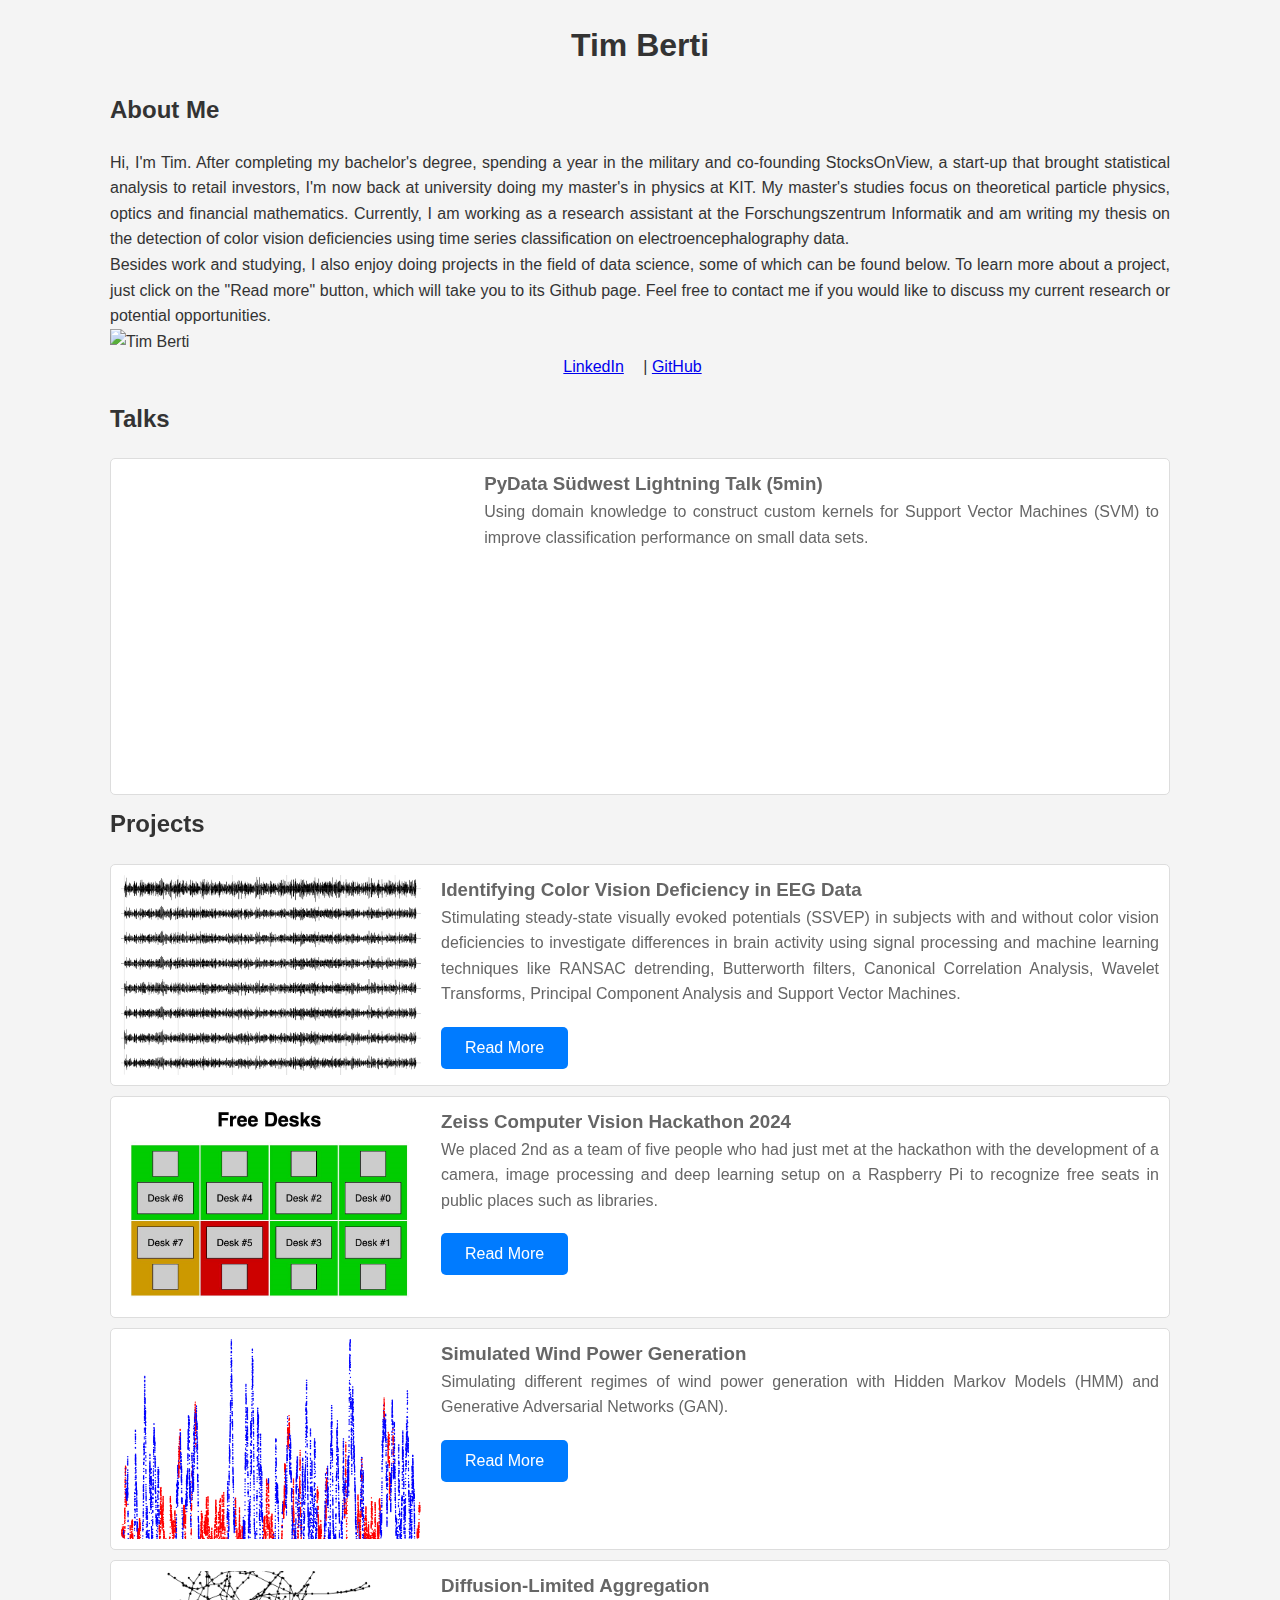
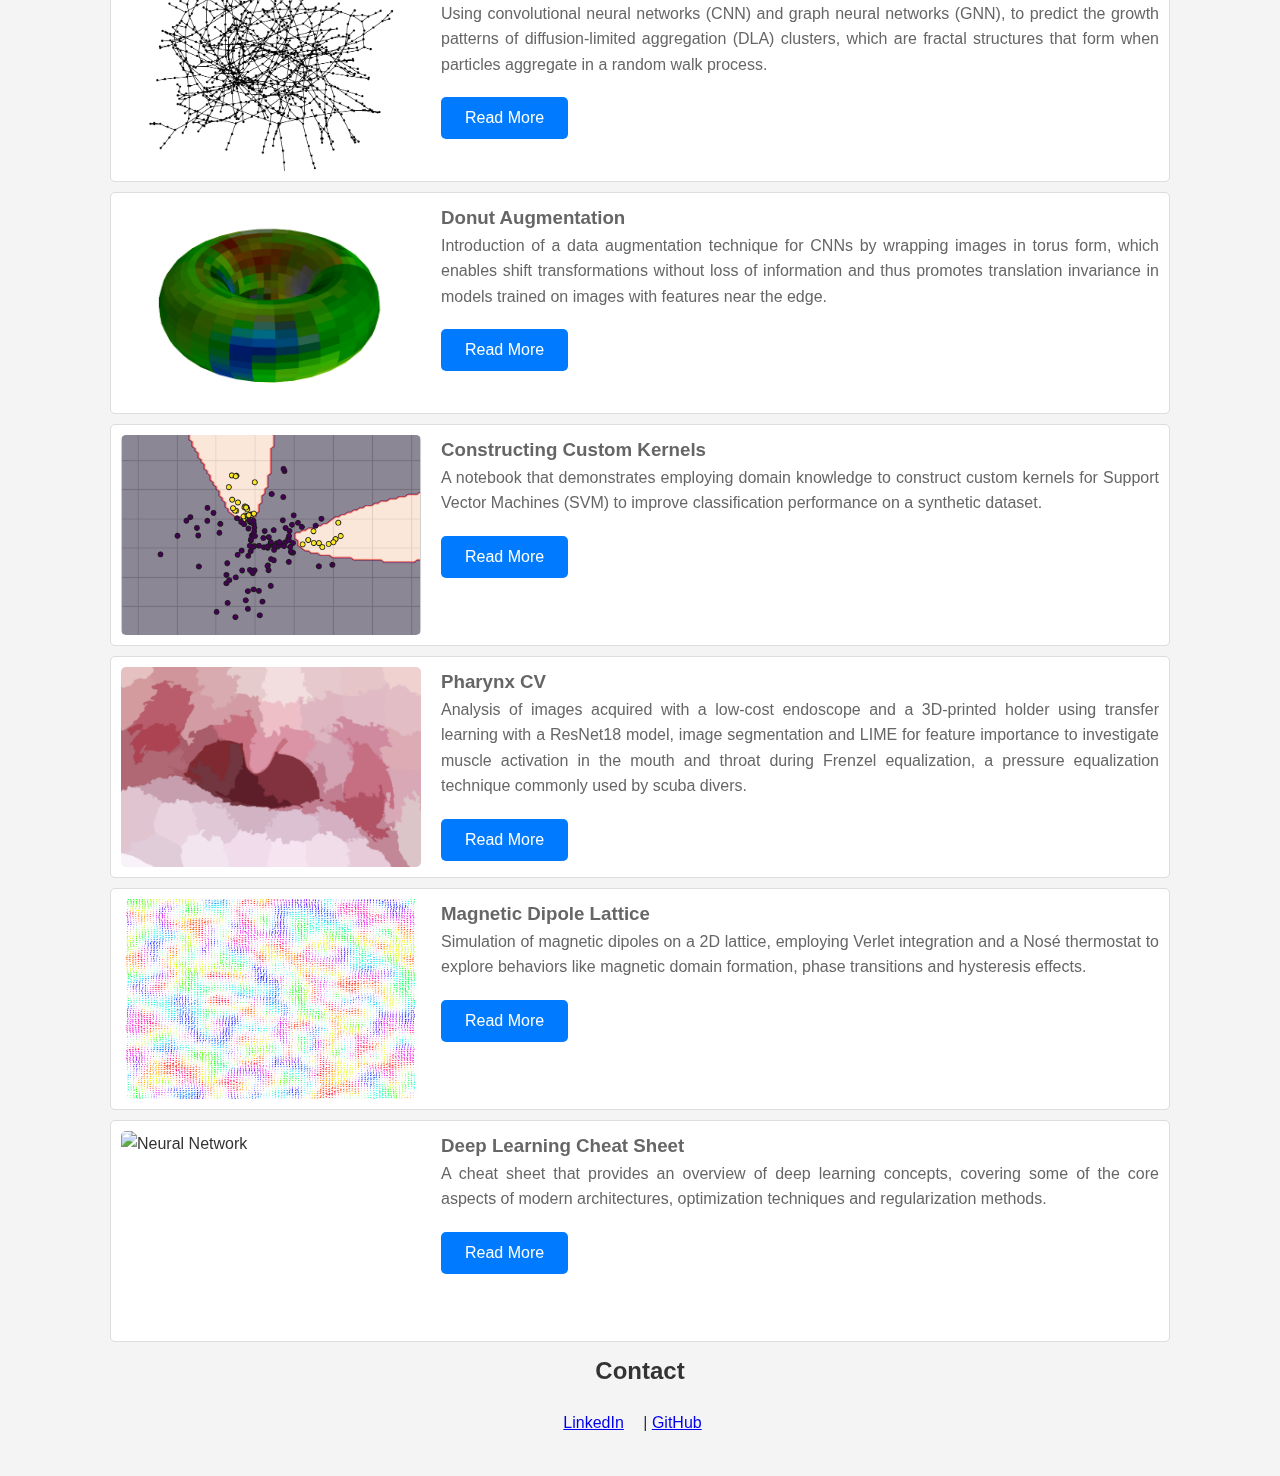
==== commit 8846c892: ".\.git\" ====
--- a/index.html
+++ b/index.html
@@ -38,7 +38,6 @@
         />
       </div>
           <p class="nav-links">
-            <a href="mailto:tim.fabian.berti@gmail.com">Email</a> |
             <a href="https://www.linkedin.com/in/tim-berti/">LinkedIn</a> |
             <a href="https://www.github.com/TimBerti">GitHub</a>
           </p>
@@ -216,7 +215,6 @@
     <section id="contact" class="centered">
       <h2>Contact</h2>
       <p class="nav-links">
-        <a href="mailto:tim.fabian.berti@gmail.com">Email</a> |
         <a href="https://www.linkedin.com/in/tim-berti/">LinkedIn</a> |
         <a href="https://www.github.com/TimBerti">GitHub</a>
       </p>
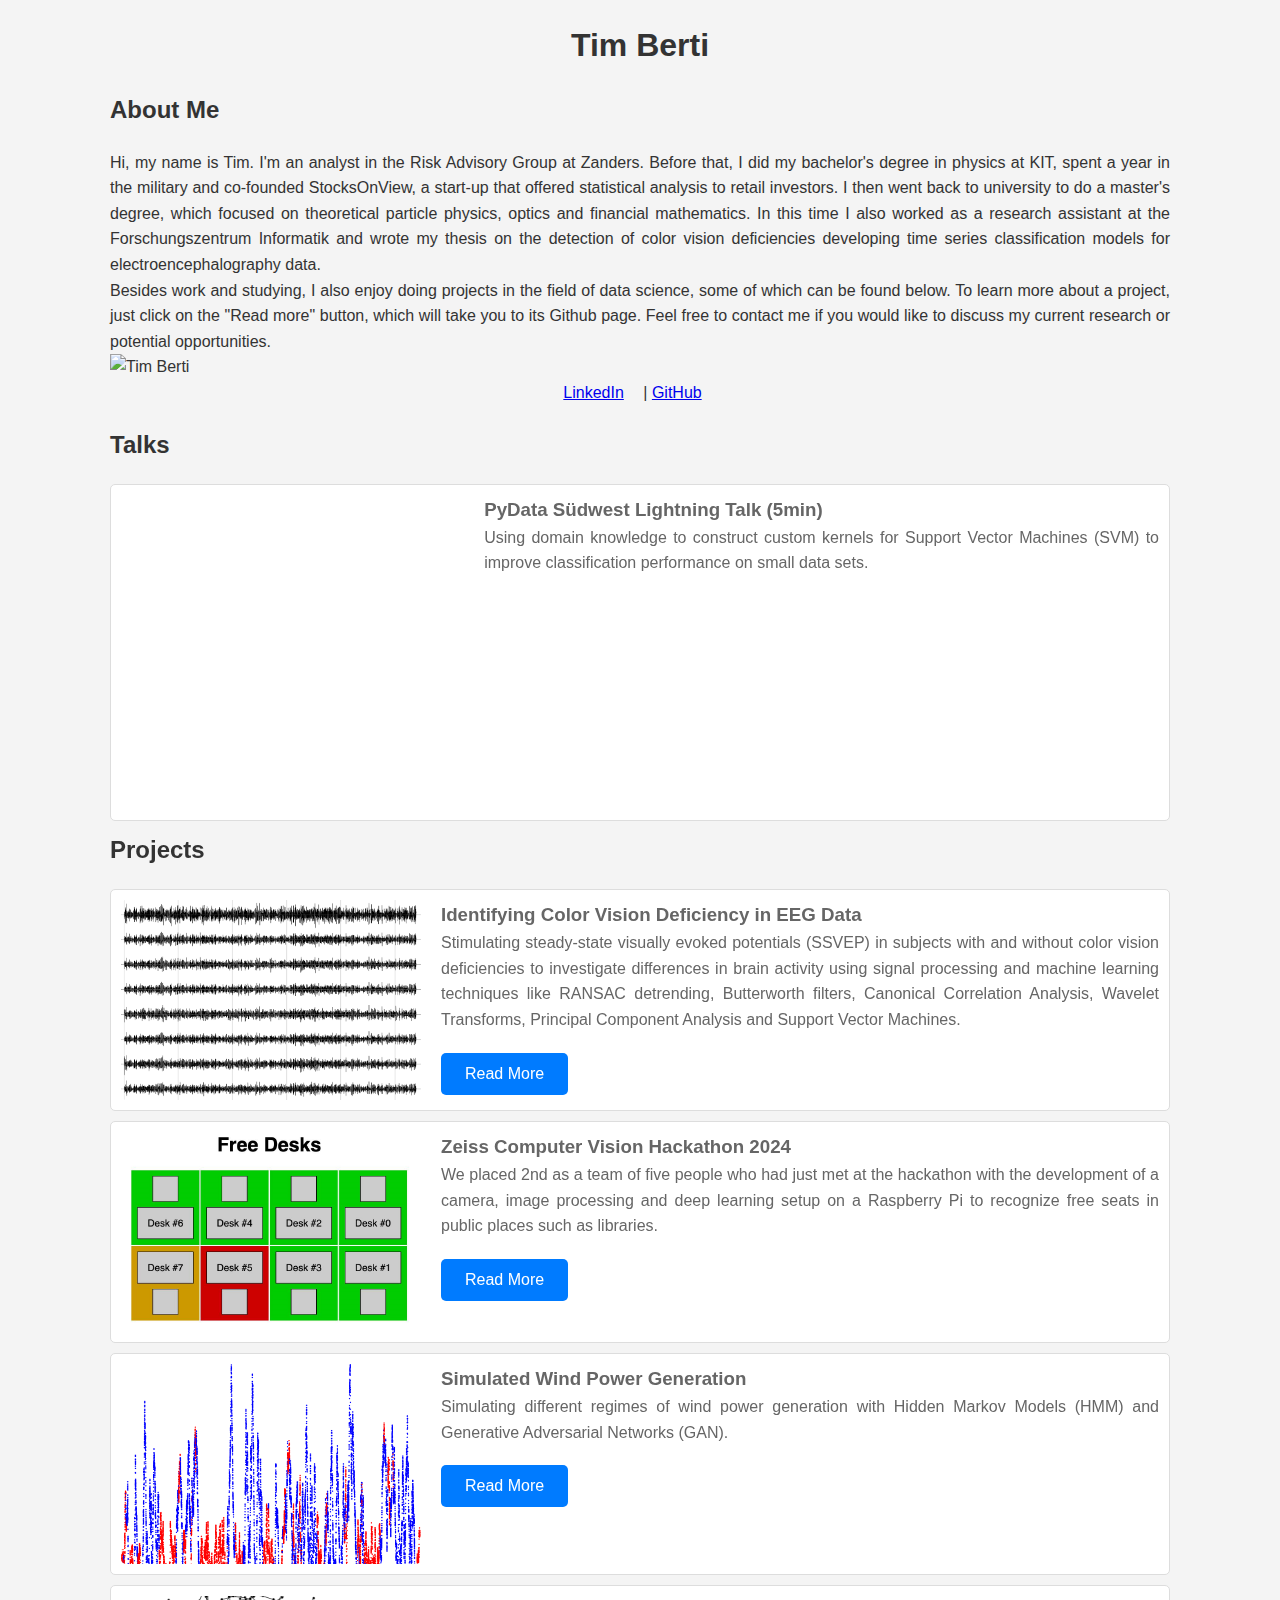
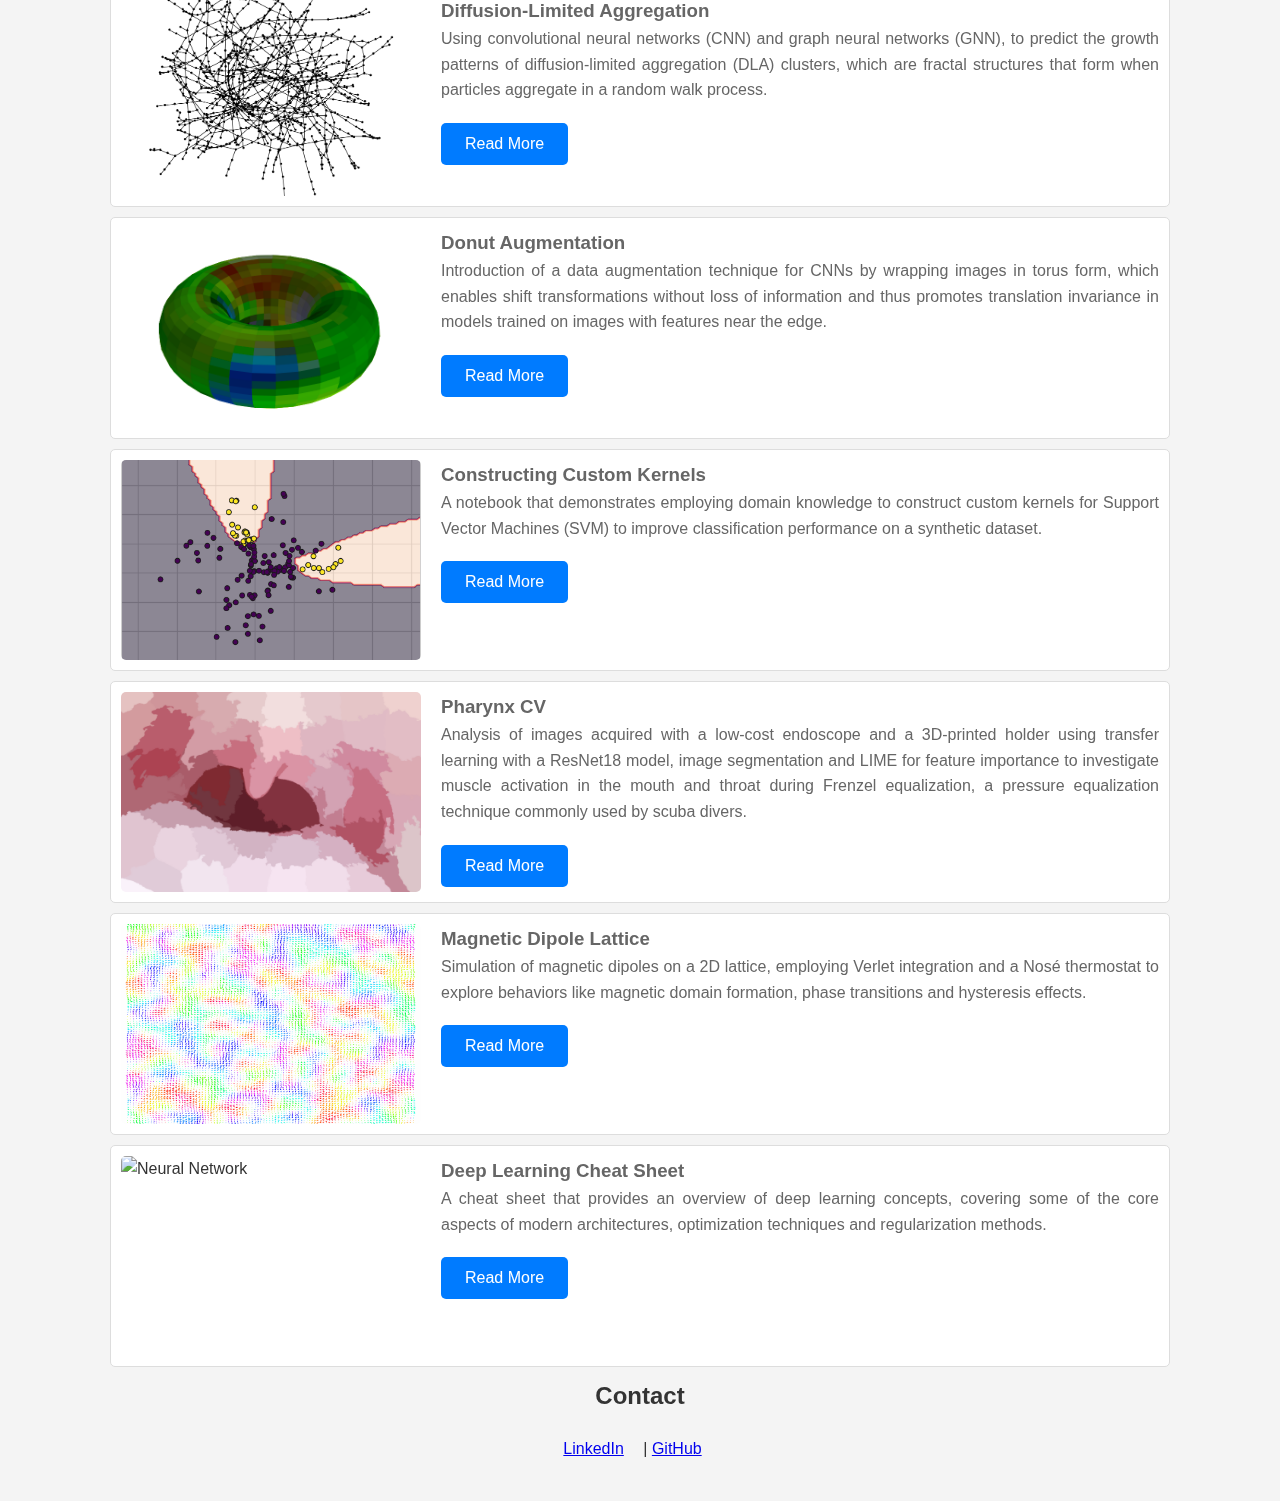
==== commit c65bbd41: "updated bio" ====
--- a/index.html
+++ b/index.html
@@ -25,7 +25,7 @@
         <div class="about-me-text">
           <h2>About Me</h2>
           <p>
-            Hi, I'm Tim. After completing my bachelor's degree, spending a year in the military and co-founding StocksOnView, a start-up that brought statistical analysis to retail investors, I'm now back at university doing my master's in physics at KIT. My master's studies focus on theoretical particle physics, optics and financial mathematics. Currently, I am working as a research assistant at the Forschungszentrum Informatik and am writing my thesis on the detection of color vision deficiencies using time series classification on electroencephalography data.
+            Hi, my name is Tim. I'm an analyst in the Risk Advisory Group at Zanders. Before that, I did my bachelor's degree in physics at KIT, spent a year in the military and co-founded StocksOnView, a start-up that offered statistical analysis to retail investors. I then went back to university to do a master's degree, which focused on theoretical particle physics, optics and financial mathematics. In this time I also worked as a research assistant at the Forschungszentrum Informatik and wrote my thesis on the detection of color vision deficiencies developing time series classification models for electroencephalography data.
           </p>
           <p>
             Besides work and studying, I also enjoy doing projects in the field of data science, some of which can be found below. To learn more about a project, just click on the "Read more" button, which will take you to its Github page. Feel free to contact me if you would like to discuss my current research or potential opportunities.
